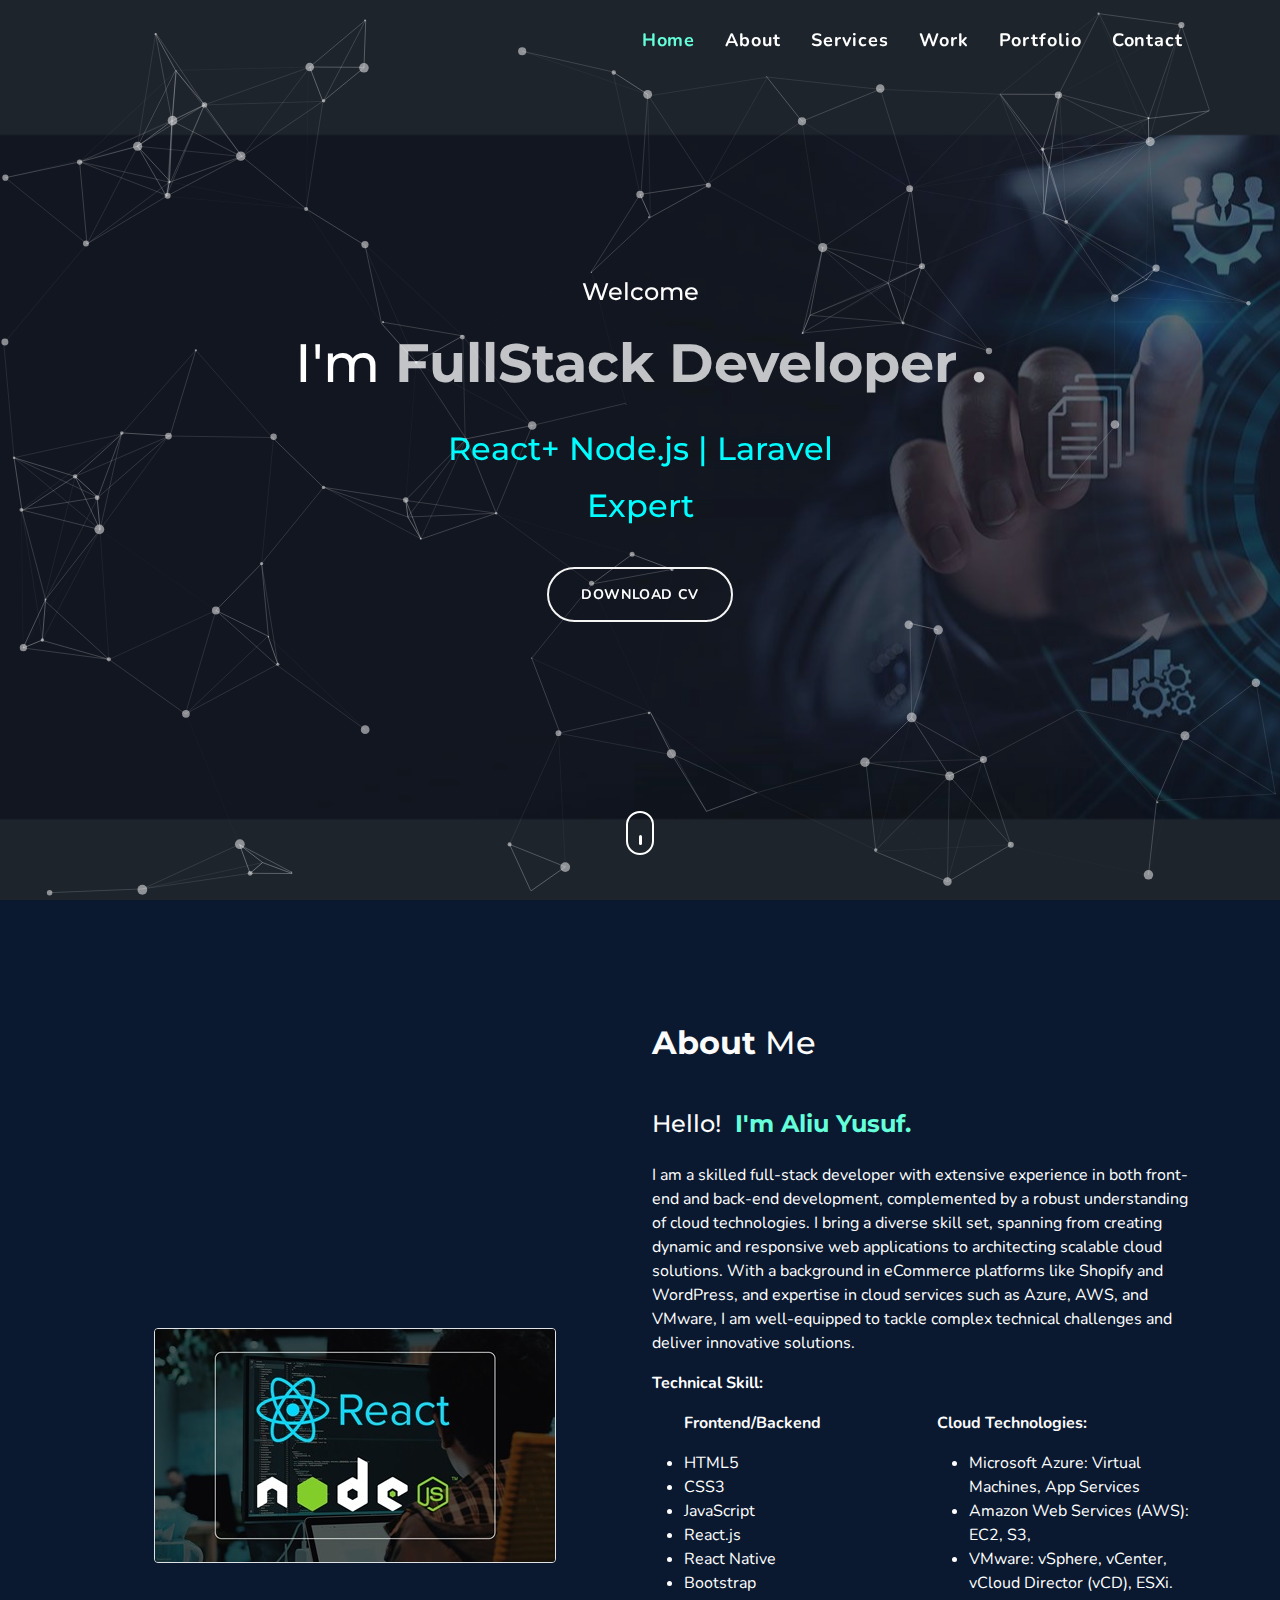
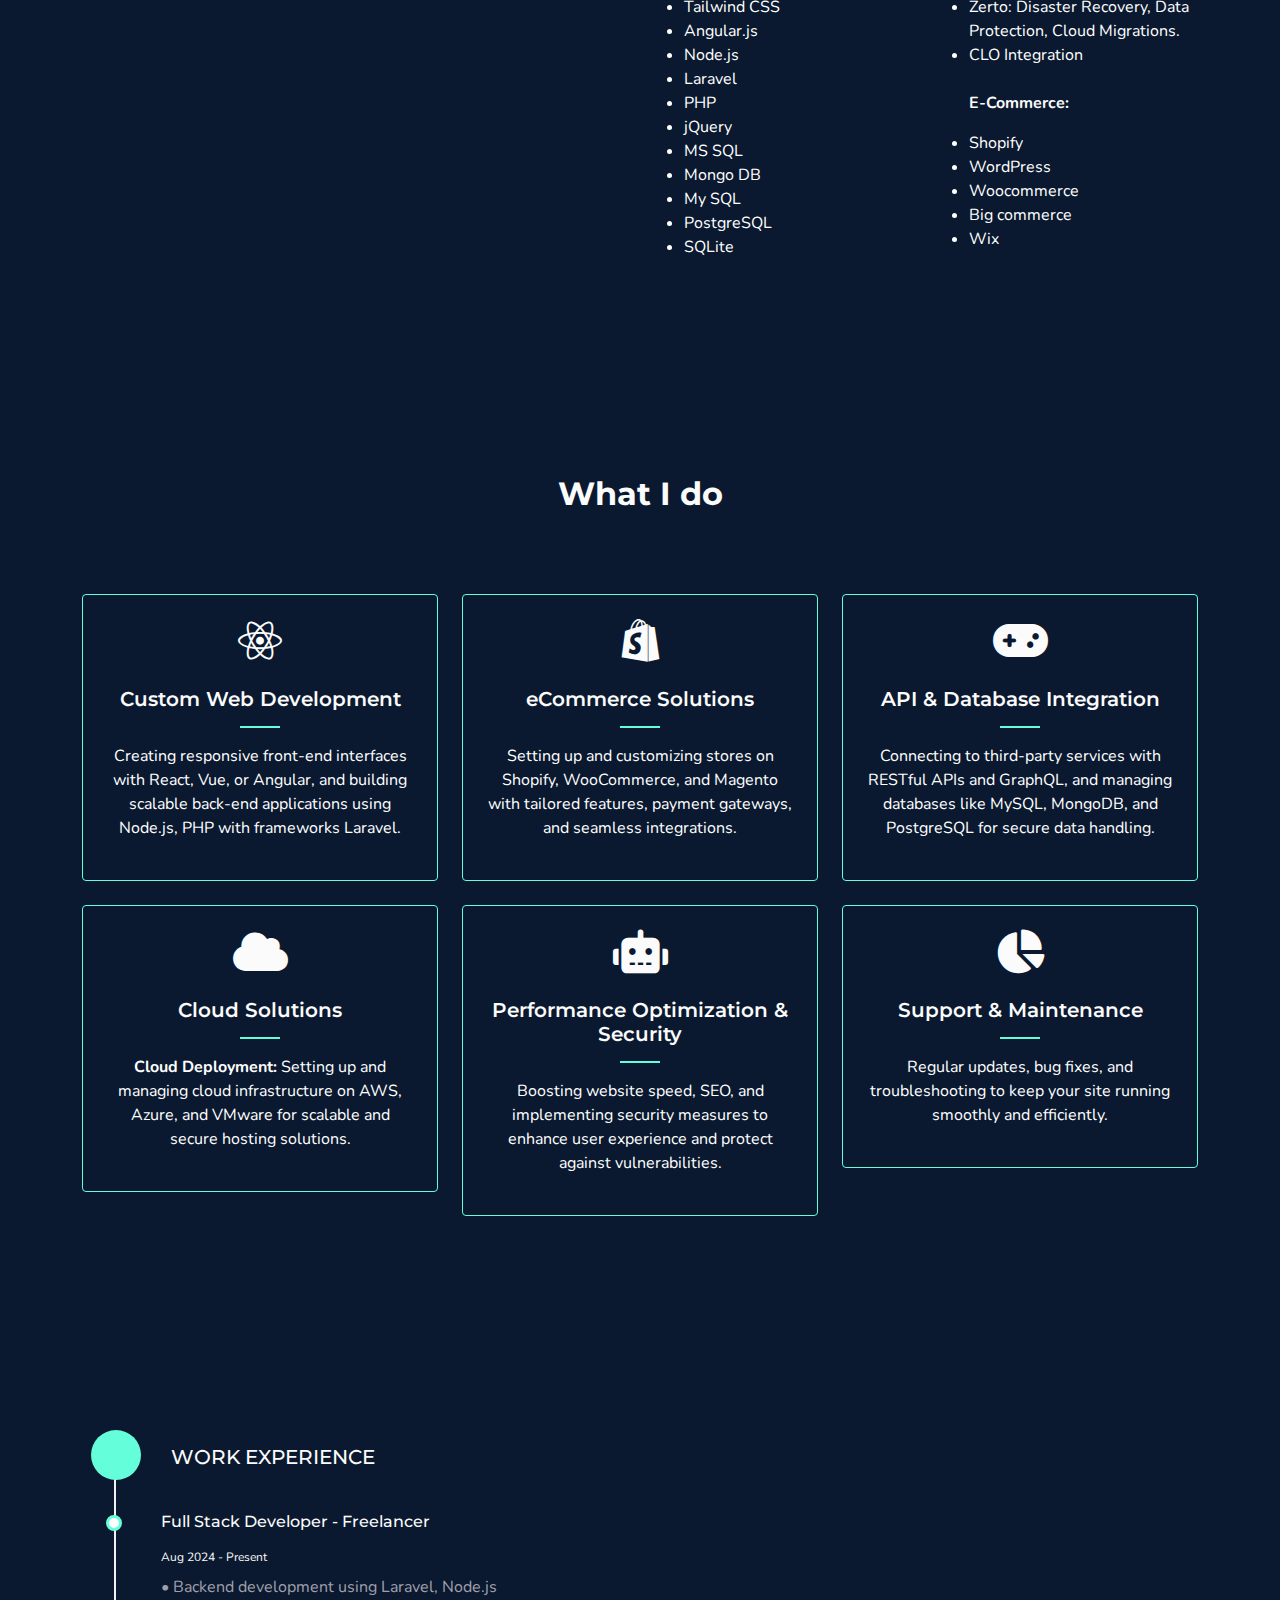
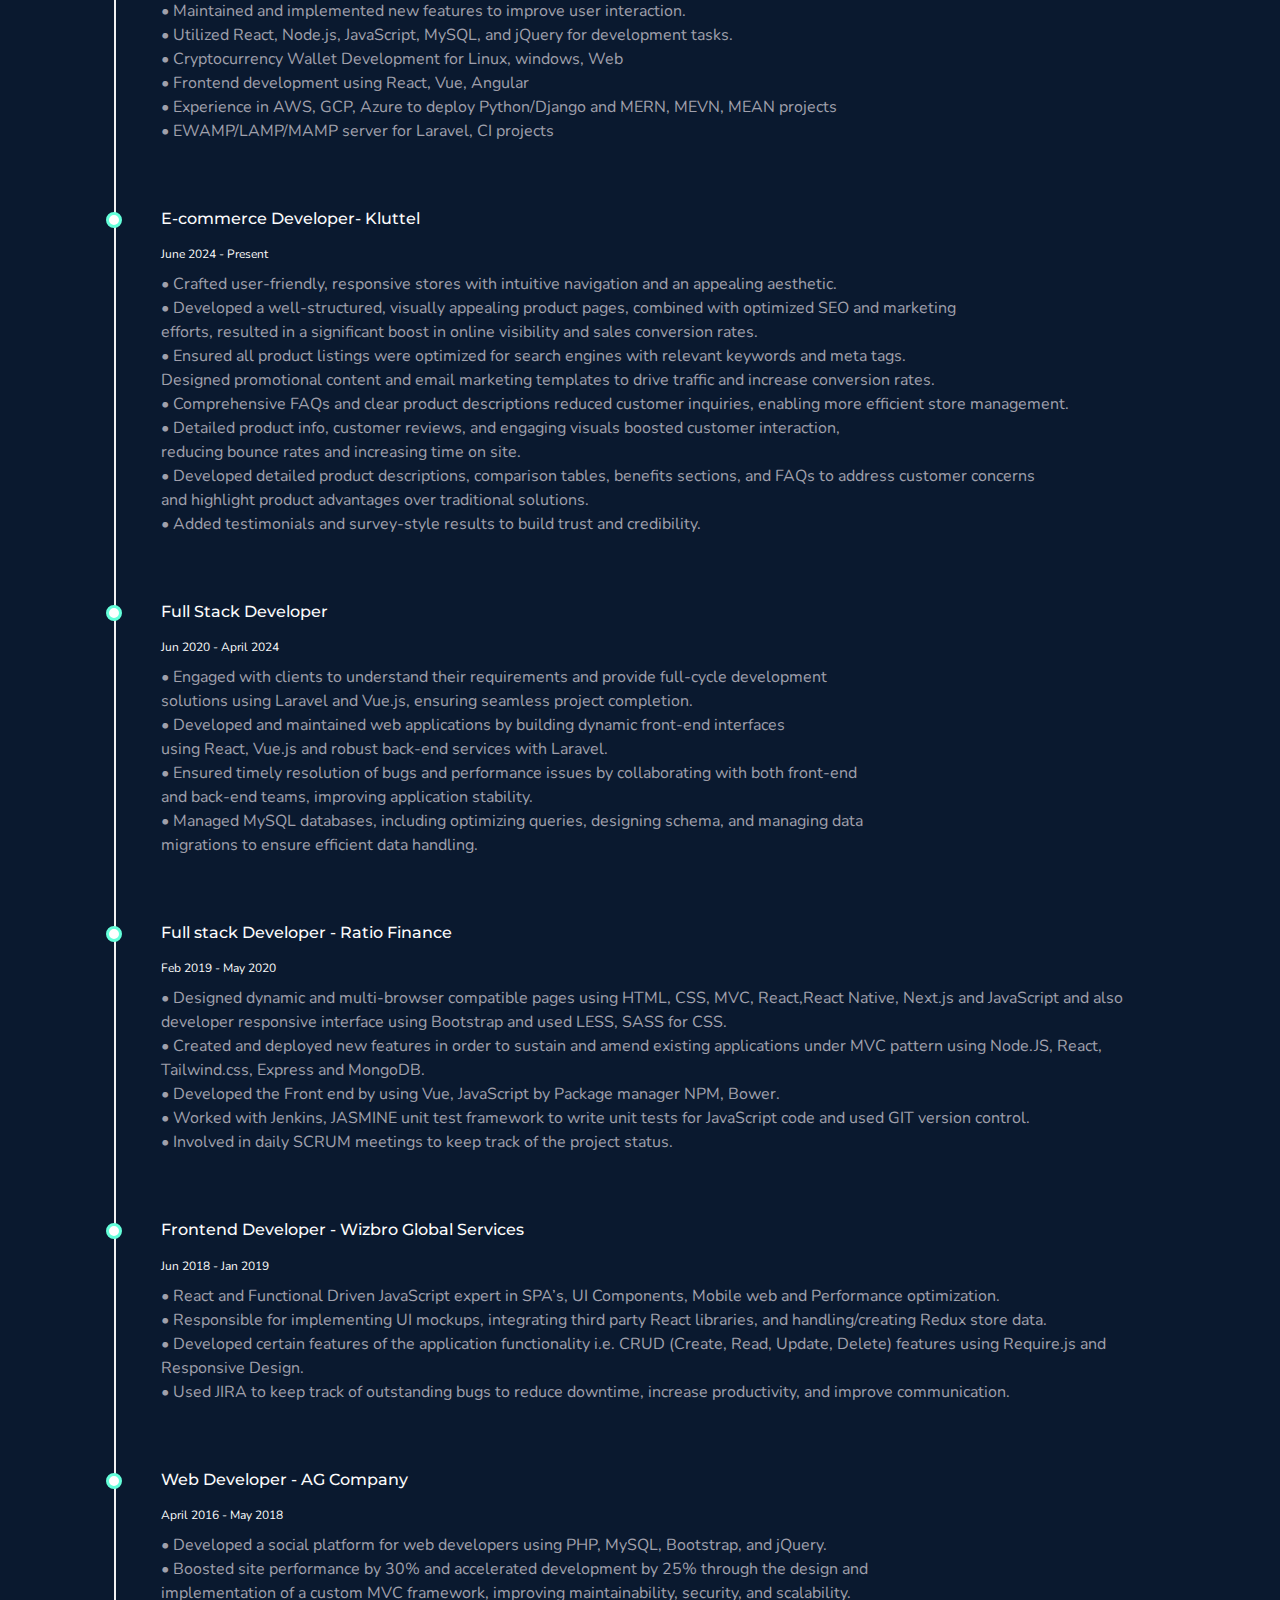
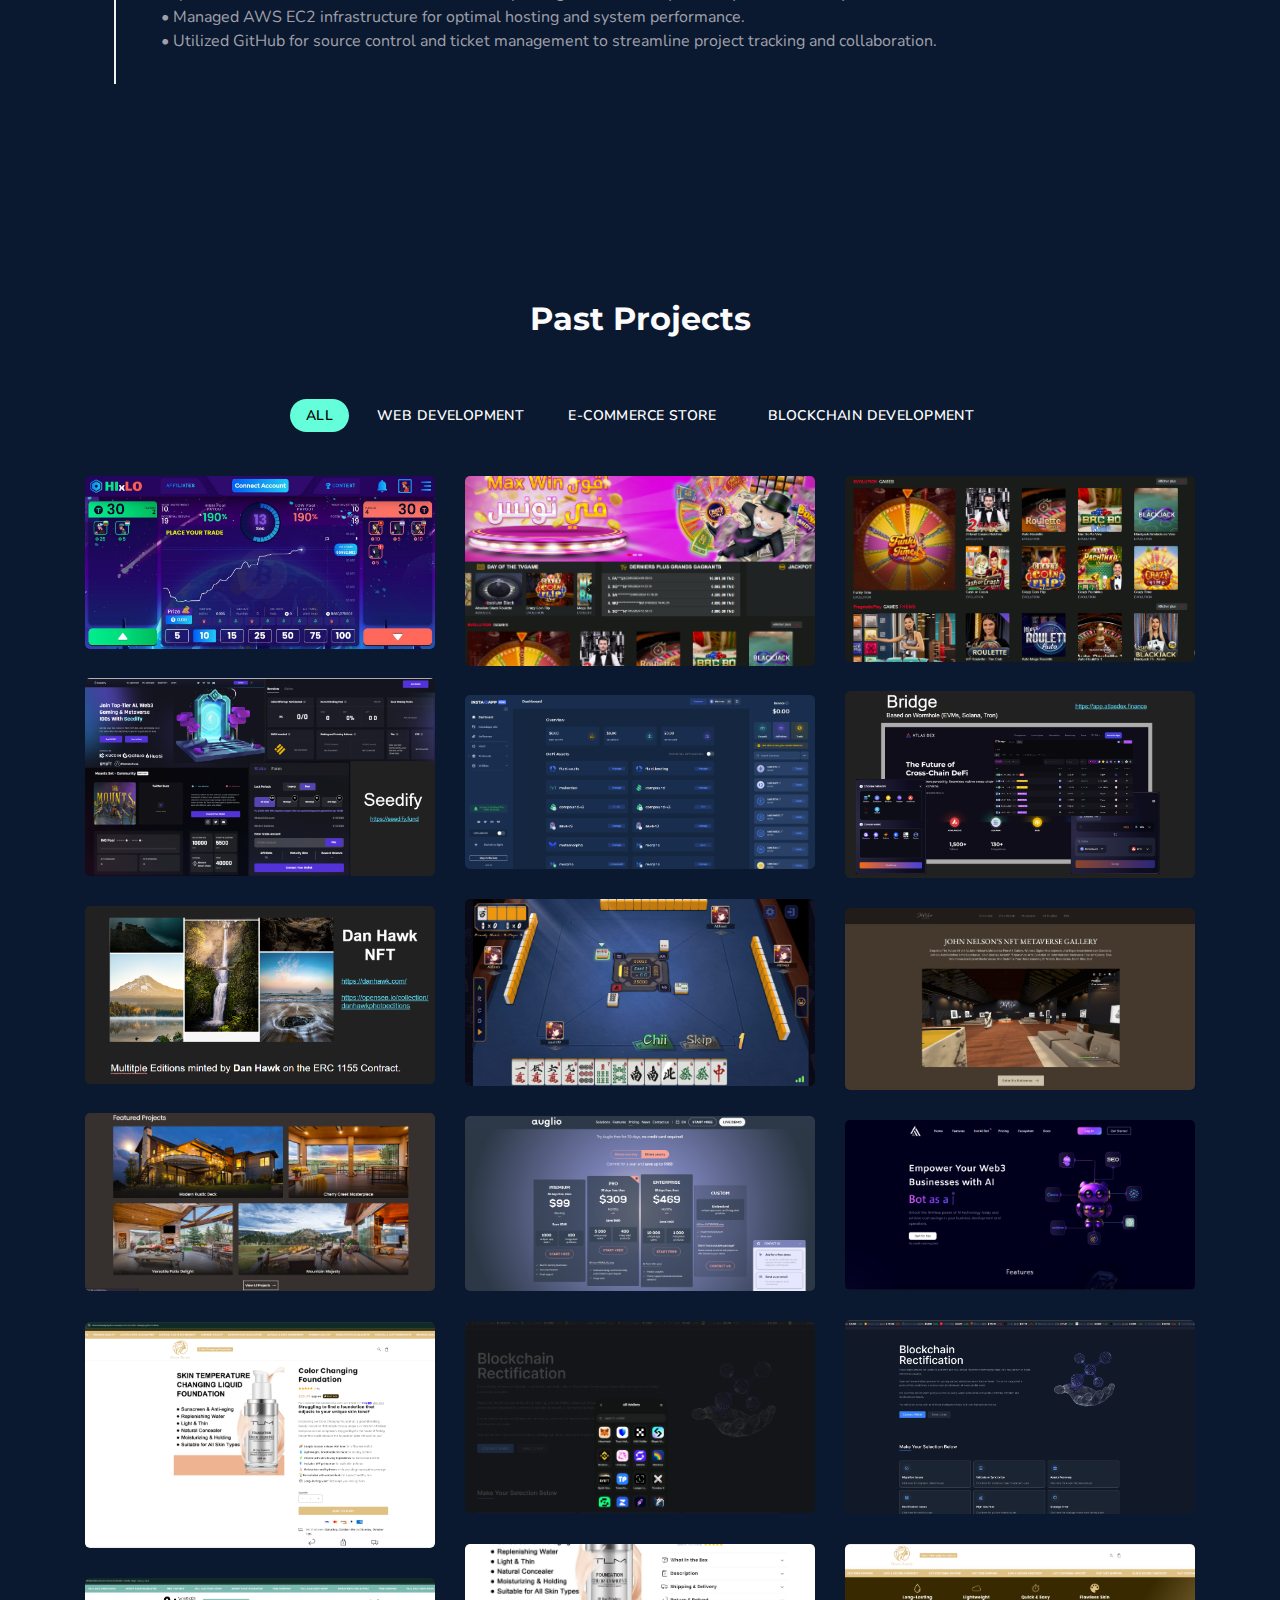
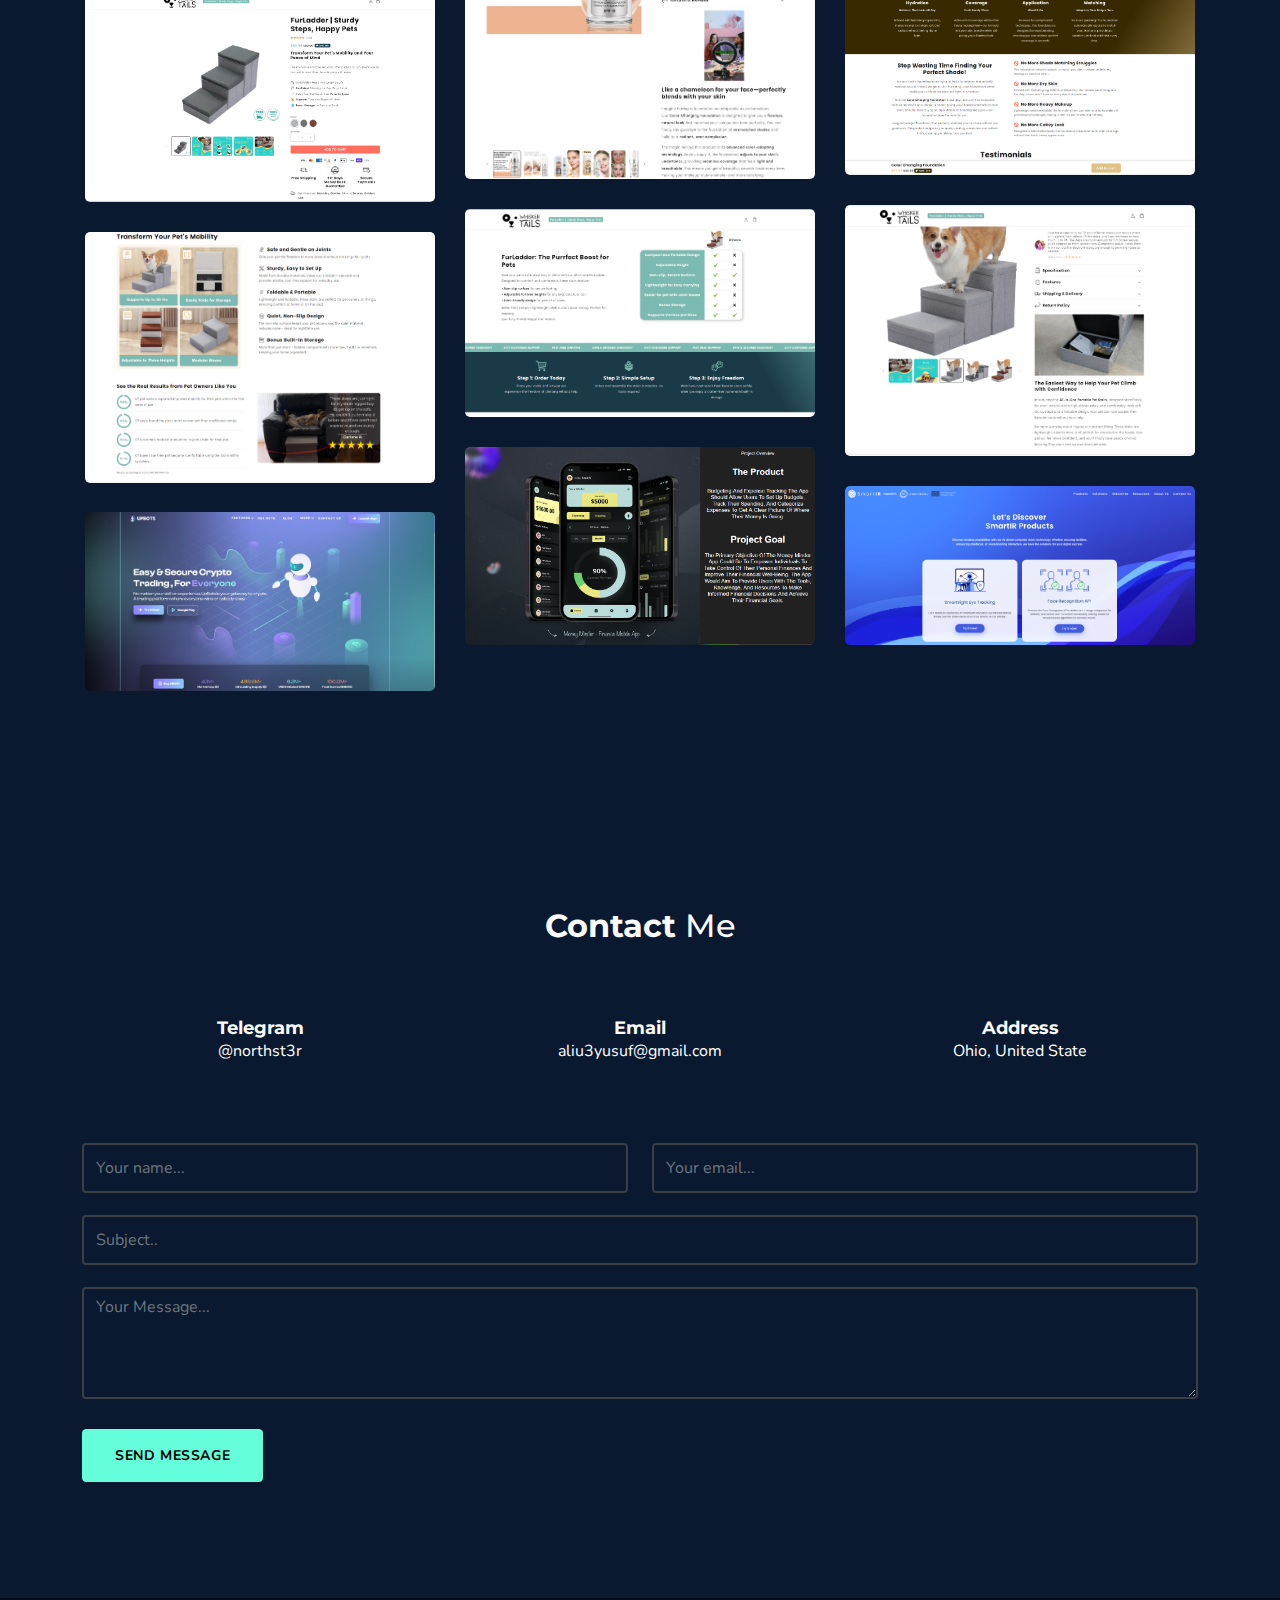
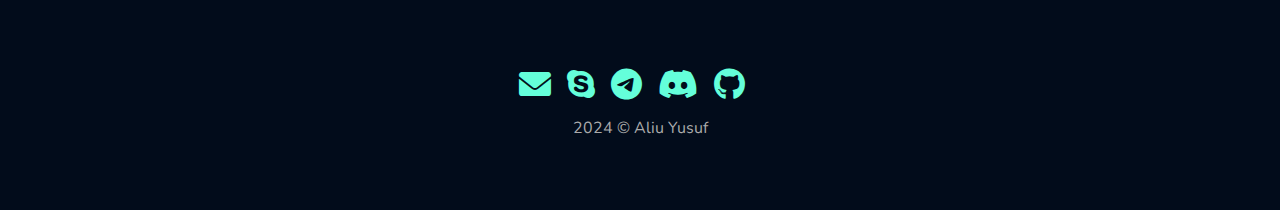
==== index.html @ e29b2277 "portfolio" ====
<html lang="en-US">
<head>
    <title>Aliu Yusuf</title>
    <meta http-equiv="Content-Type" content="text/html; charset=UTF-8" />
    <meta
      http-equiv="origin-trial"
      content="[base64]"
    />
    <meta name="viewport" content="width=device-width, initial-scale=1.0" />
    <meta name="yandex-verification" content="aad30851e49cf5e7" />
    <meta name="author" content="Aliu Yusuf" />
    <meta
      name="keywords"
      content="Aliu Yusuf, Software Engineer, Software Developer, Developer, Software, .NET, .NET Expert, Freelancer, Freelance,
          development, game, skills, software, application, mobile, desktop, programmer, programming, C#, Python, JavaScript, full-stack developer blockchain developer, japan, tokyo"
    />
    <meta
      name="description"
      content="Frontend & Backend Developer with over 7 years of extensive experience in complete software development life cycle (SDLC) involving prerequisite analysis, design, development, testing, packaging, deploying, and maintaining web, mobile, and gaming applications."
    />
    <!-- Bootstrap Css -->
    <link rel="stylesheet" href="assets/css/bootstrap.min.css" />

    <!-- Owl Carousel -->
    <link rel="stylesheet" href="assets/css/owl.carousel.min.css" />

    <!-- Animate Css -->
    <link rel="stylesheet" href="assets/css/animate.min.css" />

    <!-- Magnific-popup -->
    <link rel="stylesheet" href="assets/css/magnific-popup.css" />

    <!-- Custom Style -->
    <link rel="stylesheet" href="assets/css/style.css" />
    <link rel="stylesheet" href="assets/css/default.css" id="option-color" />
    <link rel="stylesheet" href="assets/css/head.css" id="option-color" />
    <link
      rel="stylesheet"
      href="cdnjs.cloudflare.com/ajax/libs/font-awesome/6.0.0-beta3/css/all.min.css"
    />
    <style type="text/css" id="#jarallax-clip-0">
      #jarallax-container-0 {
        clip: rect(0 1903px 953px 0);
        clip: rect(0, 1903px, 953px, 0);
      }
    </style>
  </head>

  <body style="overflow: visible">
    <!-- Loader -->
    <div id="preloader" style="display: none">
      <div id="status" style="display: none">
        <div class="spinner">Loading...</div>
      </div>
    </div>

    <!-- Start Navbar -->
    <nav
      class="navbar navbar-expand-lg custom-nav navbar-light fixed-top sticky"
    >
      <div class="container">
        <button
          class="navbar-toggler"
          type="button"
          data-bs-toggle="collapse"
          data-bs-target="#navbarNav"
          aria-controls="navbarNav"
          aria-expanded="false"
          aria-label="Toggle navigation"
        >
          <i class="fas fa-bars menu-icon-color text-white"></i>
        </button>
        <div class="collapse navbar-collapse" id="navbarNav">
          <ul class="navbar-nav ms-auto" id="main_nav">
            <li class="nav-item">
              <img src="" />
            </li>
            <li class="nav-item">
              <a class="nav-link active" href="#home">Home</a>
            </li>
            <li class="nav-item">
              <a class="nav-link" href="#about">About</a>
            </li>
            <li class="nav-item">
              <a class="nav-link" href="#services">Services</a> 
            </li>
            <li class="nav-item">
              <a class="nav-link" href="#work">Work</a>
            </li>
            <li class="nav-item">
              <a class="nav-link" href="#portfolio">Portfolio</a>
            </li>
            <li class="nav-item">
              <a class="nav-link" href="#contact">Contact</a>
            </li>
          </ul>
        </div>
      </div>
    </nav>
    <!-- End Navbar -->

    <!-- START HOME -->
    <section
      class="section header-bg-img h-100vh align-items-center d-flex jarallax"
      data-jarallax='{"speed": 0.2}'
      style="
        background-image: none;
        z-index: 0;
        background-attachment: scroll;
        background-size: auto;
      "
      id="home"
      data-jarallax-original-styles="background-image: url(&#39;img/header_bg.jpg&#39;);"
    >
      <div class="bg-overlay"></div>
      <div class="container z-index">
        <div class="row justify-content-center">
          <div class="col-lg-12">
            <div class="text-center header-content mx-auto">
              <h4 class="text-white first-title mb-4">Welcome</h4>
              <h1 class="header-name text-white text-capitalize mb-0">
                I'm
                <span
                  class="simple-text-rotate fw-bold"
                  style="opacity: 0.749748"
                  >FullStack Developer .</span
                >
              </h1>
              <h2 class="mx-auto header-desc mt-4" style="color: #00fdff !important;">
                React+ Node.js | Laravel Expert
              </h2>
              <div class="mt-4 pt-2">
                <a href="cv.html" class="btn btn-outline-custom btn-round">
                    Download CV</a>
                <!-- <a href="path/to/your/document.pdf" download="DocumentName.pdf">Download PDF</a> -->
              </div>
            </div>
          </div>
        </div>
      </div>
      <div class="scroll_down">
        <a href="#portfolio" class="scroll">
          <i class="text-white"></i>
        </a>
      </div>
      <canvas
        class="particles-js-canvas-el"
        width="1903"
        height="953"
        style="width: 100%; height: 100%; position: absolute; top: 0px"
      ></canvas>
      <div
        id="jarallax-container-0"
        style="
          position: absolute;
          top: 0px;
          left: 0px;
          width: 100%;
          height: 100%;
          overflow: hidden;
          pointer-events: none;
          visibility: hidden;
          opacity: 0.8;
        "
      >
        <div
          style="
            background-position: 50% 50%;
            background-size: 100%;
            background-repeat: no-repeat;
            background-image: url('assets/imgs/header-bg.jpg');
            position: fixed;
            top: 0px;
            left: 0px;
            width: 1903px;
            height: 1236.95px;
            overflow: hidden;
            pointer-events: none;
            margin-left: 0px;
            margin-top: -141.975px;
            visibility: visible;
            transform: translateY(0px) translateZ(0px);
          "
        ></div>
      </div>
    </section>
    <!-- END HOME -->

    <!-- START ABOUT -->
    <section class="section" id="about">
      <div class="container">
        <div class="row align-items-center">
          <div class="col-lg-6">
            <div class="mt-3">
              <img
                src="assets/imgs/myavatar3.jpg"
                alt=""
                class="img-fluid mx-auto d-block img-thumbnail"
                data-xblocker="passed"
                style="visibility: visible; padding: 0em"
              />
            </div>
          </div>
          <div class="col-lg-6">
            <div class="mt-4 mb-0">
              <h2><span class="fw-bold">About</span> Me</h2>
              <h4 class="mt-5">
                Hello!
                <span class="text-custom fw-bold m-2"> I'm Aliu Yusuf.</span>
              </h4>
              <p class="text-muted mt-4">
                I am a skilled full-stack developer with extensive experience in both front-end and back-end development, 
                complemented by a robust understanding of cloud technologies. I bring a diverse skill set, 
                spanning from creating dynamic and responsive web applications to architecting scalable cloud solutions. 
                With a background in eCommerce platforms like Shopify and WordPress, and expertise in 
                cloud services such as Azure, AWS, and VMware, I am well-equipped to tackle complex technical 
                challenges and deliver innovative solutions.
              </p>
              <p class="text-muted mt-2"><strong>Technical Skill:</strong></p>
              <div class="row">
                <div class="col-6">
                  <ul>
                    <p><strong>Frontend/Backend</strong></p>
                    <li class="text-muted">HTML5</li>
                    <li class="text-muted">CSS3</li>
                    <li class="text-muted">JavaScript</li>
                    <li class="text-muted">React.js</li>
                    <li class="text-muted">React Native</li>
                    <li class="text-muted">Bootstrap</li>
                    <li class="text-muted">Tailwind CSS</li>
                    <li class="text-muted">Angular.js</li>
                    <li class="text-muted">Node.js</li>
                    <li class="text-muted">Laravel</li>
                    <li class="text-muted">PHP</li>
                    <li class="text-muted">jQuery</li>
                    <li class="text-muted">MS SQL</li>
                    <li class="text-muted">Mongo DB</li>
                    <li class="text-muted">My SQL</li>
                    <li class="text-muted">PostgreSQL</li>
                    <li class="text-muted">SQLite</li>
                  </ul>
                </div>
              
                <div class="col-6"> <p><strong>Cloud Technologies:</strong></p>
                  <ul>
                    <li class="text-muted">Microsoft Azure: Virtual Machines, App Services</li>
                    <li class="text-muted">Amazon Web Services (AWS): EC2, S3, </li>
                    <li class="text-muted">VMware: vSphere, vCenter, vCloud Director (vCD), ESXi.</li>
                    <li class="text-muted">Zerto: Disaster Recovery, Data Protection, Cloud Migrations.</li>
                    <li class="text-muted">CLO Integration</li>
                   
                
                    
                    <br/>
                    <div class="col-6"> <p><strong>E-Commerce:</strong></p>
                    
                    <li class="text-muted">Shopify</li>
                    <li class="text-muted">WordPress</li>
                    <li class="text-muted">Woocommerce</li>
                    <li class="text-muted">Big commerce</li>
                    <li class="text-muted">Wix</li>


                  
                  </ul>
                </div>
              </div>
            </div>
          </div>
        </div>
      </div>
    </section>
    <!-- END ABOUT -->

    <!-- START SERVICES -->
    <section class="section" id="services">
      <div class="container">
        <div class="row justify-content-center">
          <div class="col-lg-12">
            <div class="text-center">
              <h2><span class="fw-bold">What I do</span></h2>
            </div>
          </div>
        </div>
        <div class="row mt-5">
          <div class="col-lg-4">
            <div class="text-center services-boxes rounded p-4 mt-4">
              <div class="services-boxes-icon">
                <i class="fab fa-react"></i>
              </div>
              <div class="mt-4">
                <h5 class="mb-0">Custom Web Development</h5>
                <div class="services-title-border"></div>
                <p class="text-muted mt-3">
                  Creating responsive front-end interfaces with React, Vue, or Angular, and building scalable back-end applications using Node.js, PHP with frameworks Laravel.
                </p>
              </div>
            </div>
          </div>

          <div class="col-lg-4">
            <div class="text-center services-boxes rounded p-4 mt-4">
              <div class="services-boxes-icon">
                <i class="fab fa-shopify"></i>
              </div>
              <div class="mt-4">
                <h5 class="mb-0">eCommerce Solutions</h5>
                <div class="services-title-border"></div>
                <p class="text-muted mt-3">
                  Setting up and customizing stores on Shopify, WooCommerce, and Magento with tailored features, payment gateways, and seamless integrations.
                </p>
              </div>
            </div>
          </div>

          <div class="col-lg-4">
            <div class="text-center services-boxes rounded p-4 mt-4">
              <div class="services-boxes-icon">
                <i class="fas fa-gamepad"></i>
              </div>
              <div class="mt-4">
                <h5 class="mb-0">API & Database Integration</h5>
                <div class="services-title-border"></div>
                <p class="text-muted mt-3">
                  Connecting to third-party services with RESTful APIs and GraphQL, and managing databases like MySQL, MongoDB, and PostgreSQL for secure data handling.
                </p>
              </div>
            </div>
          </div>

        
        </div>
        <div class="row">
          <div class="col-lg-4">
            <div class="text-center services-boxes rounded p-4 mt-4">
              <div class="services-boxes-icon">
                <i class="fas fa-cloud"></i>
              </div>
              <div class="mt-4">
                <h5 class="mb-0">Cloud Solutions</h5>
                <div class="services-title-border"></div>
                <p class="text-muted mt-3">
                <strong>Cloud Deployment:</strong> Setting up and managing cloud infrastructure on 
                  AWS, Azure, and VMware for scalable and secure hosting solutions.
                </p>
              </div>
            </div>
          </div>
          <div class="col-lg-4">
            <div class="text-center services-boxes rounded p-4 mt-4">
              <div class="services-boxes-icon">
                <i class="fas fa-robot"></i>
              </div>
              <div class="mt-4">
                <h5 class="mb-0">Performance Optimization & Security</h5>
                <div class="services-title-border"></div>
                <p class="text-muted mt-3">
                  Boosting website speed, SEO, and implementing security measures to enhance user experience and protect against vulnerabilities.
                </p>
              </div>
            </div>
          </div>

          <div class="col-lg-4">
            <div class="text-center services-boxes rounded p-4 mt-4">
              <div class="services-boxes-icon">
                <i class="fas fa-chart-pie"></i>
              </div>
              <div class="mt-4">
                <h5 class="mb-0">Support & Maintenance</h5>
                <div class="services-title-border"></div>
                <p class="text-muted mt-3">
                  Regular updates, bug fixes, and troubleshooting to keep your site running smoothly and efficiently.
                </p>
              </div>
            </div>
          </div>
        </div>
      </div>
    </section>
    <!-- END SERVICES -->

    <!-- START WORK EXPERIENCE -->
    <section class="section" id="work">
      <div class="container">
        <div class="row justify-content-center">
          <div class="col-12">
            <ul class="timeline">
              <li>
                <i class="mbri-briefcase"></i>
                <h2 class="timeline-title">Work Experience</h2>
              </li>
              
              <li>
                <div class="content-text">
                    <h3 class="line-title">Full Stack Developer - Freelancer</h3>
                    <span>Aug 2024 - Present</span>
                    <p class="line-text">
                        • Backend development using Laravel, Node.js <br/>
                        • Maintained and implemented new features to improve user interaction. <br/>
                        • Utilized React, Node.js, JavaScript, MySQL, and jQuery for development tasks. <br/>
                        • Cryptocurrency Wallet Development for Linux, windows, Web <br/>
                        • Frontend development using React, Vue, Angular <br/>
                        • Experience in AWS, GCP, Azure to deploy Python/Django and MERN, MEVN, MEAN projects <br/>
                        • EWAMP/LAMP/MAMP server for Laravel, CI projects <br/>
                    </p>
                </div>
              </li>

              <li>
                <div class="content-text">
                    <h3 class="line-title">E-commerce Developer- Kluttel</h3>
                    <span>June 2024 - Present</span>
                    <p class="line-text">
                        • Crafted user-friendly, responsive stores with intuitive navigation and an appealing aesthetic. <br/>
                        •  Developed a well-structured, visually appealing product pages, combined with optimized SEO and marketing<br>
                         efforts, resulted in a significant boost in online visibility and sales conversion rates.<br>
                        • Ensured all product listings were optimized for search engines with relevant keywords and meta tags.<br>
                         Designed promotional content and email marketing templates to drive traffic and increase conversion rates.<br>
                        • Comprehensive FAQs and clear product descriptions reduced customer inquiries, enabling more efficient store management. <br/>
                        • Detailed product info, customer reviews, and engaging visuals boosted customer interaction,<br> reducing bounce rates and increasing time on site.<br>
                        • Developed detailed product descriptions, comparison tables, benefits sections, and FAQs to address customer concerns<br> and highlight 
                        product advantages over traditional solutions.<br>
                        • Added testimonials and survey-style results to build trust and credibility. <br/>
                    </p>
                </div>
              </li>
              
              <li>
                  <div class="content-text">
                      <h3 class="line-title">Full Stack Developer </h3>
                      <span>Jun 2020 - April 2024</span>
                      <p class="line-text">
                        • Engaged with clients to understand their requirements and provide full-cycle development <br>
                          solutions using Laravel and Vue.js, ensuring seamless project completion. <br>
                          • Developed and maintained web applications by building dynamic front-end interfaces<br> using 
                          React, Vue.js and robust back-end services with Laravel. <br>
                          • Ensured timely resolution of bugs and performance issues by collaborating with both front-end <br>
                          and back-end teams, improving application stability.    <br>
                          • Managed MySQL databases, including optimizing queries, designing schema, and managing data<br> 
                          migrations to ensure efficient data handling. <br>
                          
                      </p>
                  </div>
              </li>

              <li>
                <div class="content-text">
                    <h3 class="line-title">Full stack Developer - Ratio Finance</h3>
                    <span>Feb 2019 - May 2020</span>
                    <p class="line-text">
                        • Designed dynamic and multi-browser compatible pages using HTML, CSS, MVC, React,React Native, Next.js and JavaScript and also developer responsive interface using Bootstrap and used LESS, SASS for CSS. <br>
                        • Created and deployed new features in order to sustain and amend existing applications under MVC pattern using Node.JS, React, Tailwind.css, Express and MongoDB. <br>
                        • Developed the Front end by using Vue, JavaScript by Package manager NPM, Bower. <br>
                        • Worked with Jenkins, JASMINE unit test framework to write unit tests for JavaScript code and used GIT version control. <br>
                        • Involved in daily SCRUM meetings to keep track of the project status. <br>
                    </p>
                </div>
              </li>

              <li>
                <div class="content-text">
                    <h3 class="line-title">Frontend Developer - Wizbro Global Services</h3>
                    <span>Jun 2018 - Jan 2019</span>
                    <p class="line-text">
                        • React and Functional Driven JavaScript expert in SPA’s, UI Components, Mobile web and Performance optimization. <br>
                        • Responsible for implementing UI mockups, integrating third party React libraries, and handling/creating Redux store data. <br>
                        • Developed certain features of the application functionality i.e. CRUD (Create, Read, Update, Delete) features using Require.js and Responsive Design. <br>
                        • Used JIRA to keep track of outstanding bugs to reduce downtime, increase productivity, and improve communication. <br>
                    </p>
                </div>
              </li>

              <li>
                <div class="content-text">
                    <h3 class="line-title">Web Developer - AG Company</h3>
                    <span>April 2016 - May 2018</span>
                    <p class="line-text">
                        • Developed a social platform for web developers using PHP, MySQL, Bootstrap, and jQuery.  <br>
                        • Boosted site performance by 30% and accelerated development by 25% through the design and<br> 
                        implementation of a custom MVC framework, improving maintainability, security, and scalability.  <br>
                        • Managed AWS EC2 infrastructure for optimal hosting and system performance. <br>
                        • Utilized GitHub for source control and ticket management to streamline project tracking and 
                        collaboration. 
                    </p>
                </div>
              </li>

            </ul>
          </div>
        </div>
      </div>
    </section>
    <!-- END WORK EXPERIENCE -->

    <!-- START PORTFOLIO -->
    <section class="section text-center" id="portfolio">
      <div class="container">
        <div class="row justify-content-center">
          <div class="col-lg-12">
            <div class="text-center">
              <h2><span class="fw-bold">Past Projects</span></h2>
            </div>
          </div>
        </div>
        <div class="row mt-5">
          <ul
            class="col list-unstyled list-inline mb-0 text-uppercase work_menu"
            id="menu-filter"
          >
            <li class="list-inline-item">
              <a class="active" data-filter="*">All</a>
            </li>
            <li class="list-inline-item">
              <a class="" data-filter=".web">Web Development</a>
            </li>
            <li class="list-inline-item">
              <a class="" data-filter=".mobile">E-Commerce Store</a>
            </li>
            <li class="list-inline-item">
                <!-- <a class="" data-filter=".bot">Bot Development</a>
            </li> -->
            <li class="list-inline-item">
                <a class="" data-filter=".blockchain">Blockchain Development</a>
            </li>
            <!-- <li class="list-inline-item">
                <a class="" data-filter=".game">Game Development</a>
            </li> -->
          </ul>
        </div>
      </div>
      <div class="container">
        <div
          class="row mt-4 work-filter"
          style="position: relative; height: 800.827px"
        >
        <div
        class="col-lg-4 work_item blockchain game"
        style="position: absolute; left: 380px; top: 0px"
      >
        <a href="assets/imgs/Blockchain/B0.jpg" class="img-zoom">
          <div class="work_box">
            <div class="work_img">
              <img
                src="assets/imgs/Blockchain/B0.jpg"
                class="img-fluid mx-auto d-block rounded"
                alt="hixlo"
                data-xblocker="passed"
                style="visibility: visible"
              />
            </div>
            <div class="work_detail">
              <p class="mb-2">P2E trading & betting game</p>
              <h4 class="mb-0">HIxLO</h4>
              <div
                class="btn tv_games"
                onclick="window.open(&#39;https://hixlo.pages.dev&#39;, &#39;_blank&#39;)"
              >
                <i class="fas fa-globe fa-2x"></i>
              </div>
            </div>
          </div>
        </a>
      </div>

          <div
            class="col-lg-4 work_item blockchain game"
            style="position: absolute; left: 380px; top: 0px"
          >
            <a href="assets/imgs/Blockchain/B1.png" class="img-zoom">
              <div class="work_box">
                <div class="work_img">
                  <img
                    src="assets/imgs/Blockchain/B1.png"
                    class="img-fluid mx-auto d-block rounded"
                    alt="Chestnut"
                    data-xblocker="passed"
                    style="visibility: visible"
                  />
                </div>
                <div class="work_detail">
                  <p class="mb-2">Blockchain betting game</p>
                  <h4 class="mb-0">TV games</h4>
                  <div
                    class="btn tv_games"
                    onclick="window.open(&#39;https://www.tounesbet.com/tvgames&#39;, &#39;_blank&#39;)"
                  >
                    <i class="fas fa-globe fa-2x"></i>
                  </div>
                </div>
              </div>
            </a>
          </div>

          <div
            class="col-lg-4 work_item blockchain game"
            style="position: absolute; left: 380px; top: 0px"
          >
            <a href="assets/imgs/Blockchain/B3.png" class="img-zoom">
              <div class="work_box">
                <div class="work_img">
                  <img
                    src="assets/imgs/Blockchain/B3.png"
                    class="img-fluid mx-auto d-block rounded"
                    alt="Chestnut"
                    data-xblocker="passed"
                    style="visibility: visible"
                  />
                </div>
                <div class="work_detail">
                  <p class="mb-2">Blockchain betting game</p>
                  <h4 class="mb-0">Casino & Evaluation games</h4>
                  <div
                    class="btn tv_games"
                    onclick="window.open(&#39;https://bcb.io/app/home&#39;, &#39;_blank&#39;)"
                  >
                    <i class="fas fa-globe fa-2x"></i>
                  </div>
                </div>
              </div>
            </a>
          </div>

          <div
            class="col-lg-4 work_item blockchain"
            style="position: absolute; left: 380px; top: 0px"
          >
            <a href="assets/imgs/Blockchain/B4.png" class="img-zoom">
              <div class="work_box">
                <div class="work_img">
                  <img
                    src="assets/imgs/Blockchain/B4.png"
                    class="img-fluid mx-auto d-block rounded"
                    alt="Chestnut"
                    data-xblocker="passed"
                    style="visibility: visible"
                  />
                </div>
                <div class="work_detail">
                  <p class="mb-2">Top-tier AI, Web3 gaming</p>
                  <h4 class="mb-0">Seedify</h4>
                  <div
                    class="btn tv_games"
                    onclick="window.open(&#39;https://seedify.fund&#39;, &#39;_blank&#39;)"
                  >
                    <i class="fas fa-globe fa-2x"></i>
                  </div>
                </div>
              </div>
            </a>
          </div>

          <div
            class="col-lg-4 work_item blockchain"
            style="position: absolute; left: 380px; top: 0px"
          >
            <a href="assets/imgs/Blockchain/B6.png" class="img-zoom">
              <div class="work_box">
                <div class="work_img">
                  <img
                    src="assets/imgs/Blockchain/B6.png"
                    class="img-fluid mx-auto d-block rounded"
                    alt="Chestnut"
                    data-xblocker="passed"
                    style="visibility: visible"
                  />
                </div>
                <div class="work_detail">
                  <p class="mb-2">Based on Wormhole</p>
                  <h4 class="mb-0">Bridge</h4>
                  <div
                    class="btn tv_games"
                    onclick="window.open(&#39;https://app.atlasdex.finance&#39;, &#39;_blank&#39;)"
                  >
                    <i class="fas fa-globe fa-2x"></i>
                  </div>
                </div>
              </div>
            </a>
          </div>

          <div
            class="col-lg-4 work_item blockchain"
            style="position: absolute; left: 380px; top: 0px"
          >
            <a href="assets/imgs/Blockchain/B7.png" class="img-zoom">
              <div class="work_box">
                <div class="work_img">
                  <img
                    src="assets/imgs/Blockchain/B7.png"
                    class="img-fluid mx-auto d-block rounded"
                    alt="Chestnut"
                    data-xblocker="passed"
                    style="visibility: visible"
                  />
                </div>
                <div class="work_detail">
                  <p class="mb-2">Defi InstadApp</p>
                  <h4 class="mb-0">InstadApp</h4>
                  <div
                    class="btn tv_games"
                    onclick="window.open(&#39;https://defi.instadapp.io&#39;, &#39;_blank&#39;)"
                  >
                    <i class="fas fa-globe fa-2x"></i>
                  </div>
                </div>
              </div>
            </a>
          </div>

          
          <div
          class="col-lg-4 work_item blockchain game"
          style="position: absolute; left: 380px; top: 0px"
        >
          <a href="assets/imgs/Blockchain/B10.jpg" class="img-zoom">
            <div class="work_box">
              <div class="work_img">
                <img
                  src="assets/imgs/Blockchain/B10.jpg"
                  class="img-fluid mx-auto d-block rounded"
                  alt="mahjong"
                  data-xblocker="passed"
                  style="visibility: visible"
                />
              </div>
              <div class="work_detail">
                <p class="mb-2">Mahjong integrated with blockchain and Unity.</p>
                <h4 class="mb-0">Japan Mahjong</h4>
                <div
                  class="btn tv_games"
                  onclick=""
                >
                  <i class="fas fa-globe fa-2x"></i>
                </div>
              </div>
            </div>
          </a>
        </div>   

          <div
            class="col-lg-4 work_item blockchain"
            style="position: absolute; left: 380px; top: 0px"
          >
            <a href="assets/imgs/Blockchain/B9.png" class="img-zoom">
              <div class="work_box">
                <div class="work_img">
                  <img
                    src="assets/imgs/Blockchain/B9.png"
                    class="img-fluid mx-auto d-block rounded"
                    alt="Chestnut"
                    data-xblocker="passed"
                    style="visibility: visible"
                  />
                </div>
                <div class="work_detail">
                  <p class="mb-2">ERC 1155 Contract</p>
                  <h4 class="mb-0">Dan Hawk NFT</h4>
                  <div
                    class="btn tv_games"
                    onclick="window.open(&#39;https://danhawk.com&#39;, &#39;_blank&#39;)"
                  >
                    <i class="fas fa-globe fa-2x"></i>
                  </div>
                </div>
              </div>
            </a>
          </div>   


        <div
        class="col-lg-4 work_item blockchain"
        style="position: absolute; left: 380px; top: 0px"
      >
        <a href="assets/imgs/Blockchain/B11.jpg" class="img-zoom">
          <div class="work_box">
            <div class="work_img">
              <img
                src="assets/imgs/Blockchain/B11.jpg"
                class="img-fluid mx-auto d-block rounded"
                alt="mahjong"
                data-xblocker="passed"
                style="visibility: visible"
              />
            </div>
            <div class="work_detail">
              <p class="mb-2">John Nelson's NFT METAVERSE GALLARY.</p>
              <h4 class="mb-0">NFT METAVERSE GALLLARY</h4>
              <div
                class="btn tv_games"
                onclick="window.open(&#39;https://john-nelson-nft-frontend-main.vercel.app&#39;, &#39;_blank&#39;)"
              >
                <i class="fas fa-globe fa-2x"></i>
              </div>
            </div>
          </div>
        </a>
      </div>   

          <div
          class="col-lg-4 work_item web"
          style="position: absolute; left: 380px; top: 0px"
          >
          <a href="assets/imgs/Web/W1.png" class="img-zoom">
            <div class="work_box">
              <div class="work_img">
                <img
                  src="assets/imgs/Web/W1.png"
                  class="img-fluid mx-auto d-block rounded"
                  alt="House"
                  data-xblocker="passed"
                  style="visibility: visible"
                />
              </div>
              <div class="work_detail">
                <p class="mb-2">Outdoor living & Landscape site</p>
                <h4 class="mb-0">Mosaic</h4>
                <div
                  class="btn tv_games"
                  onclick="window.open(&#39;https://coloradodecks.com&#39;, &#39;_blank&#39;)"
                >
                  <i class="fas fa-globe fa-2x"></i>
                </div>
              </div>
            </div>
            </a>
          </div>

          <div
          class="col-lg-4 work_item web"
          style="position: absolute; left: 380px; top: 0px"
          >
          <a href="assets/imgs/Web/W3.png" class="img-zoom">
            <div class="work_box">
              <div class="work_img">
                <img
                  src="assets/imgs/Web/W3.png"
                  class="img-fluid mx-auto d-block rounded"
                  alt="House"
                  data-xblocker="passed"
                  style="visibility: visible"
                />
              </div>
              <div class="work_detail">
                <p class="mb-2">Virtual mirror for jewelry</p>
                <h4 class="mb-0">Auglio</h4>
                <div
                  class="btn tv_games"
                  onclick="window.open(&#39;https://auglio.com/en/pricing/&#39;, &#39;_blank&#39;)"
                >
                  <i class="fas fa-globe fa-2x"></i>
                </div>
              </div>
            </div>
            </a>
          </div>
        
          <div
          class="col-lg-4 work_item web"
          style="position: absolute; left: 380px; top: 0px"
          >
          <a href="assets/imgs/Web/W2.png" class="img-zoom">
            <div class="work_box">
              <div class="work_img">
                <img
                  src="assets/imgs/Web/W2.png"
                  class="img-fluid mx-auto d-block rounded"
                  alt="House"
                  data-xblocker="passed"
                  style="visibility: visible"
                />
              </div>
              <div class="work_detail">
                <p class="mb-2">Empower your Web3 Businesses with AI</p>
                <h4 class="mb-0">InvtAI Bot</h4>
                <div
                  class="btn tv_games"
                >
                  <i class="fas fa-globe fa-2x"></i>
                </div>
              </div>
            </div>
            </a>
          </div>

          <div
          class="col-lg-4 work_item web"
          style="position: absolute; left: 380px; top: 0px"
          >
          <a href="assets/imgs/Web/W5.png" class="img-zoom">
            <div class="work_box">
              <div class="work_img">
                <img
                  src="assets/imgs/Web/W5.png"
                  class="img-fluid mx-auto d-block rounded"
                  alt="House"
                  data-xblocker="passed"
                  style="visibility: visible"
                />
              </div>
              <div class="work_detail">
                <p class="mb-2">Block-Chain Rectification</p>
                <h4 class="mb-0">Block-Chain Rectification</h4>
                <div
                  class="btn tv_games"
                >
                  <i class="fas fa-globe fa-2x"></i>
                </div>
              </div>
            </div>
            </a>
          </div>
          <div
          class="col-lg-4 work_item web"
          style="position: absolute; left: 380px; top: 0px"
          >
          <a href="assets/imgs/Web/W6.png" class="img-zoom">
            <div class="work_box">
              <div class="work_img">
                <img
                  src="assets/imgs/Web/W6.png"
                  class="img-fluid mx-auto d-block rounded"
                  alt="House"
                  data-xblocker="passed"
                  style="visibility: visible"
                />
              </div>
              <div class="work_detail">
                <p class="mb-2">Block-Chain Rectification</p>
                <h4 class="mb-0">Block-Chain Rectification</h4>
                <div
                  class="btn tv_games"
                >
                  <i class="fas fa-globe fa-2x"></i>
                </div>
              </div>
            </div>
            </a>
          </div>
      
          <div
          class="col-lg-4 work_item mobile desktop"
          style="position: absolute; left: 380px; top: 0px"
          >
          <a href="assets/imgs/Mobile/M2.png" class="img-zoom">
            <div class="work_box">
              <div class="work_img">
                <img
                  src="assets/imgs/Mobile/M2.png"
                  class="img-fluid mx-auto d-block rounded"
                  alt="House"
                  data-xblocker="passed"
                  style="visibility: visible"
                />
              </div>
              <div class="work_detail">
                <p class="mb-2">E-commerce Store Developent</p>
                <h4 class="mb-0">shopify Product Page</h4>
                <div
                  class="btn tv_games"
                  onclick=""
                >
                  <i class="fas fa-globe fa-2x"></i>
                </div>
              </div>
            </div>
            </a>
          </div>

          <div
          class="col-lg-4 work_item mobile desktop"
          style="position: absolute; left: 380px; top: 0px"
          >
          <a href="assets/imgs/Mobile/M3.png" class="img-zoom">
            <div class="work_box">
              <div class="work_img">
                <img
                  src="assets/imgs/Mobile/M3.png"
                  class="img-fluid mx-auto d-block rounded"
                  alt="House"
                  data-xblocker="passed"
                  style="visibility: visible"
                />
              </div>
              <div class="work_detail">
                <p class="mb-2">E-commerce Store Developent</p>
                <h4 class="mb-0">shopify Product Page</h4>
                <div
                  class="btn tv_games"
                  onclick=""
                >
                  <i class="fas fa-globe fa-2x"></i>
                </div>
              </div>
            </div>
            </a>
          </div>

          <div
          class="col-lg-4 work_item mobile desktop"
          style="position: absolute; left: 380px; top: 0px"
          >
          <a href="assets/imgs/Mobile/M4.png" class="img-zoom">
            <div class="work_box">
              <div class="work_img">
                <img
                  src="assets/imgs/Mobile/M4.png"
                  class="img-fluid mx-auto d-block rounded"
                  alt="House"
                  data-xblocker="passed"
                  style="visibility: visible"
                />
              </div>
              <div class="work_detail">
                <p class="mb-2">E-commerce Store Developent</p>
                <h4 class="mb-0">shopify Product Page</h4>
                <div
                  class="btn tv_games"
                  onclick=""
                >
                  <i class="fas fa-globe fa-2x"></i>
                </div>
              </div>
            </div>
            </a>
          </div>

          <div
          class="col-lg-4 work_item mobile desktop"
          style="position: absolute; left: 380px; top: 0px"
          >
          <a href="assets/imgs/Mobile/M5.png" class="img-zoom">
            <div class="work_box">
              <div class="work_img">
                <img
                  src="assets/imgs/Mobile/M5.png"
                  class="img-fluid mx-auto d-block rounded"
                  alt="House"
                  data-xblocker="passed"
                  style="visibility: visible"
                />
              </div>
              <div class="work_detail">
                <p class="mb-2">E-commerce Store Development</p>
                <h4 class="mb-0">shopify Product Page</h4>
                <div
                  class="btn tv_games"
                  onclick=""
                >
                  <i class="fas fa-globe fa-2x"></i>
                </div>
              </div>
            </div>
            </a>
          </div>

          <div
          class="col-lg-4 work_item mobile desktop"
          style="position: absolute; left: 380px; top: 0px"
          >
          <a href="assets/imgs/Mobile/M6.png" class="img-zoom">
            <div class="work_box">
              <div class="work_img">
                <img
                  src="assets/imgs/Mobile/M6.png"
                  class="img-fluid mx-auto d-block rounded"
                  alt="House"
                  data-xblocker="passed"
                  style="visibility: visible"
                />
              </div>
              <div class="work_detail">
                <p class="mb-2">E-commerce Store Developent</p>
                <h4 class="mb-0">shopify Product Page</h4>
                <div
                  class="btn tv_games"
                  onclick=""
                >
                  <i class="fas fa-globe fa-2x"></i>
                </div>
              </div>
            </div>
            </a>
          </div>

          <div
          class="col-lg-4 work_item mobile desktop"
          style="position: absolute; left: 380px; top: 0px"
          >
          <a href="assets/imgs/Mobile/M7.png" class="img-zoom">
            <div class="work_box">
              <div class="work_img">
                <img
                  src="assets/imgs/Mobile/M7.png"
                  class="img-fluid mx-auto d-block rounded"
                  alt="House"
                  data-xblocker="passed"
                  style="visibility: visible"
                />
              </div>
              <div class="work_detail">
                <p class="mb-2">E-commerce Store Developent</p>
                <h4 class="mb-0">shopify Product Page</h4>
                <div
                  class="btn tv_games"
                  onclick=""
                >
                  <i class="fas fa-globe fa-2x"></i>
                </div>
              </div>
            </div>
            </a>
          </div>

          <div
          class="col-lg-4 work_item mobile desktop"
          style="position: absolute; left: 380px; top: 0px"
          >
          <a href="assets/imgs/Mobile/M8.png" class="img-zoom">
            <div class="work_box">
              <div class="work_img">
                <img
                  src="assets/imgs/Mobile/M8.png"
                  class="img-fluid mx-auto d-block rounded"
                  alt="House"
                  data-xblocker="passed"
                  style="visibility: visible"
                />
              </div>
              <div class="work_detail">
                <p class="mb-2">E-commerce Store Developent</p>
                <h4 class="mb-0">shopify Product Page</h4>
                <div
                  class="btn tv_games"
                  onclick=""
                >
                  <i class="fas fa-globe fa-2x"></i>
                </div>
              </div>
            </div>
            </a>
          </div>

          <div class="col-lg-4 work_item mobile desktop"
          style="position: absolute; left: 380px; top: 0px"
          >
          <a href="assets/imgs/Mobile/M1.png" class="img-zoom">
            <div class="work_box">
              <div class="work_img">
                <img
                  src="assets/imgs/Mobile/M1.png"
                  class="img-fluid mx-auto d-block rounded"
                  alt="House"
                  data-xblocker="passed"
                  style="visibility: visible"
                />
              </div>
              <div class="work_detail">
                <p class="mb-2">Mobile App for finance management</p>
                <h4 class="mb-0">Finance Mobile App</h4>
                <div
                  class="btn tv_games"
                  onclick=""
                >
                  <i class="fas fa-globe fa-2x"></i>
                </div>
              </div>
            </div>
            </a>
          </div>

          <div
          class="col-lg-4 work_item web"
          style="position: absolute; left: 380px; top: 0px"
          >
          <a href="assets/imgs/Web/W4.png" class="img-zoom">
            <div class="work_box">
              <div class="work_img">
                <img
                  src="assets/imgs/Web/W4.png"
                  class="img-fluid mx-auto d-block rounded"
                  alt="House"
                  data-xblocker="passed"
                  style="visibility: visible"
                />
              </div>
              <div class="work_detail">
                <p class="mb-2">AI-driven computer vision technology</p>
                <h4 class="mb-0">SmartIR</h4>
                <div
                  class="btn tv_games"
                >
                  <i class="fas fa-globe fa-2x"></i>
                </div>
              </div>
            </div>
            </a>
          </div>

          <div
          class="col-lg-4 work_item desktop bot"
          style="position: absolute; left: 380px; top: 0px"
          >
          <a href="assets/imgs/Bot/B1.jpg" class="img-zoom">
            <div class="work_box">
              <div class="work_img">
                <img
                  src="assets/imgs/Bot/B1.jpg"
                  class="img-fluid mx-auto d-block rounded"
                  alt="House"
                  data-xblocker="passed"
                  style="visibility: visible"
                />
              </div>
              <div class="work_detail">
                <p class="mb-2">Bot development</p>
                <h4 class="mb-0">UPBOTS</h4>
                <div
                  class="btn tv_games"
                  onclick="window.open(&#39;https://upbots.com/&#39;, &#39;_blank&#39;)"
                >
                  <i class="fas fa-globe fa-2x"></i>
                </div>
              </div>
            </div>
            </a>
          </div>




        </div>
      </div>
    </section>
    <!-- END PORTFOLIO -->

    <!-- START CONTACT -->
    <section class="section" id="contact">
      <div class="container">
        <div class="row justify-content-center">
          <div class="col-lg-12">
            <div class="text-center">
              <h2><span class="fw-bold">Contact</span> Me</h2>
            </div>
          </div>
        </div>
        <div class="row mt-5">
          <div class="col-12 col-sm-4">
            <div class="text-center">
              <div>
                <i class="mbri-mobile2 text-custom h1"></i>
              </div>
              <div class="mt-3">
                <h5 class="mb-0 contact_detail-title fw-bold">Telegram</h5>
                <a class="text-muted" href="https://t.me/northst3r"" target="_blank">@northst3r</a>
              </div>
            </div>
          </div>
          <div class="col-12 col-sm-4">
            <div class="text-center">
              <div>
                <i class="mbri-letter text-custom h1"></i>
              </div>
              <div class="mt-3">
                <h5 class="mb-0 contact_detail-title fw-bold">Email</h5>
                <a class="text-muted" href="mailto:aliu3yusuf@gmail.com"
                  >aliu3yusuf@gmail.com</a>
              </div>
            </div>
          </div>
          <div class="col-12 col-sm-4">
            <div class="text-center">
              <div>
                <i class="mbri-pin text-custom h1"></i>
              </div>
              <div class="mt-3">
                <h5 class="mb-0 contact_detail-title fw-bold">Address</h5>
                <p class="text-muted">Ohio, United State</p>
              </div>
            </div>
          </div>
        </div>
        <div class="row mt-5">
          <div class="col-lg-12">
            <div id="email" class="form-email contact_form">
              <form
                method="post" action="#"
              >
                <div class="row">
                  <div
                    class="text-danger validation-summary-valid"
                    data-valmsg-summary="true"
                  >
                    <ul>
                      <li style="display: none"></li>
                    </ul>
                  </div>
                  <div class="col-lg-6">
                    <div class="form-group">
                      <span
                        class="text-danger field-validation-valid"
                        data-valmsg-for="EmailInput.Name"
                        data-valmsg-replace="true"
                      ></span>
                      <input
                        class="form-control text-light"
                        placeholder="Your name..."
                        aria-label="Your name"
                        required=""
                        type="text"
                        data-val="true"
                        data-val-required="The Name field is required."
                        id="EmailInput_Name"
                        name="EmailInput.Name"
                        value=""
                      />
                    </div>
                  </div>
                  <div class="col-lg-6">
                    <div class="form-group">
                      <span
                        class="text-danger field-validation-valid"
                        data-valmsg-for="EmailInput.Email"
                        data-valmsg-replace="true"
                      ></span>
                      <input
                        class="form-control text-light"
                        placeholder="Your email..."
                        aria-label="Your email"
                        required=""
                        type="email"
                        data-val="true"
                        data-val-email="The Email field is not a valid e-mail address."
                        data-val-required="The Email field is required."
                        id="EmailInput_Email"
                        name="EmailInput.Email"
                        value=""
                      />
                    </div>
                  </div>
                </div>
                <div class="row mt-2">
                  <div class="form-group">
                    <span
                      class="text-danger field-validation-valid"
                      data-valmsg-for="EmailInput.Subject"
                      data-valmsg-replace="true"
                    ></span>
                    <input
                      class="form-control text-light"
                      placeholder="Subject.."
                      aria-label="Subject"
                      required=""
                      type="text"
                      data-val="true"
                      data-val-required="The Subject field is required."
                      id="EmailInput_Subject"
                      name="EmailInput.Subject"
                      value=""
                    />
                  </div>
                </div>
                <div class="row mt-2">
                  <div class="col-lg-12">
                    <div class="form-group">
                      <span
                        class="text-danger field-validation-valid"
                        data-valmsg-for="EmailInput.Message"
                        data-valmsg-replace="true"
                      ></span>
                      <textarea
                        class="form-control text-light"
                        rows="4"
                        placeholder="Your Message..."
                        required=""
                        data-val="true"
                        data-val-required="The Message field is required."
                        id="EmailInput_Message"
                        name="EmailInput.Message"
                      ></textarea>
                    </div>
                  </div>
                </div>
                <div class="row mt-2">
                </div>
                <div class="row mt-2">
                  <div class="col-lg-12">
                    <input
                      type="submit"
                      class="btn btn-custom text-uppercase"
                      value="Send Message"
                    />
                  </div>
                </div>
                <input
                  name="__RequestVerificationToken"
                  type="hidden"
                  value="CfDJ8M1EUicnsIJKqfzKtTyt5vfL1x30ncPdmIYDh0_Opid_8mnHc_ko5MFkMsD57RxT9YZ9mU8IT9zX-9VFOVdWnPJiIJLb5isXR6O5v0RHC394yyN0MpzBwjvJuzD6u42ylxZbeAqivV47uOiU6a9QfWQ"
                />
              </form>
            </div>
          </div>
        </div>
      </div>
    </section>
    <!-- END CONTACT -->

    <!--START FOOTER-->
    <footer class="footer bg-light">
      <div class="container">
        <div class="row justify-content-center text-center">
          <div class="col-md-12">
            <div class="text-center text-white footer-alt d-flex justify-content-center">
                <a href="mailto:aliu3yusuf@gmail.com" style="margin-right: 1rem;"> 
                    <i class="fas fa-envelope fa-2x text-lightgreen"></i>
                </a>
                <a href="https://join.skype.com/invite/kp7zOfAav5kn" style="margin-right: 1rem;" target="_blank"> 
                  <i class="fab fa-skype fa-2x text-lightgreen"></i>
                </a>    
                <a href="https://t.me/ola3tunde6" style="margin-right: 1rem;" target="_blank"> 
                    <i class="fab fa-telegram-plane fa-2x text-lightgreen"></i>
                </a>
                <a href="discordapp.com/users/211226854110134274" style="margin-right: 1rem;" target="_blank"> 
                    <i class="fab fa-discord fa-2x text-lightgreen"></i>
                </a>
                <a href="https://github.com/ola3tunde6" style="margin-right: 1rem;" target="_blank"> 
                    <i class="fab fa-github fa-2x text-lightgreen"></i>
                </a>
            </div>
            <div class="copyright_content mb-0 mt-3">
                2024 © Aliu Yusuf
            </div>
          </div>
        </div>
      </div>
    </footer>

    
    <!--END FOOTER-->

    <!-- Back To Top -->
    <a href="#" class="back_top">
        <i class="fas fa-arrow-up text-black" style="font-size: 1rem;"></i>
    </a>

    <!--All Javascript -->
    <script src="assets/js/jquery.min.js.html"></script>
    <script src="assets/js/bootstrap.bundle.min.js.html"></script>

    <!-- Text Rotate -->
    <script src="assets/js/jquery.simple-text-rotator.js.html"></script>

    <!-- Parallax Js -->
    <script src="assets/js/parallax.js.html"></script>

    <!-- Particles Js -->
    <script src="assets/js/particles.js.html"></script>
    <script src="assets/js/particles.app.js.html"></script>

    <!-- Switcher Js -->
    <script src="assets/js/switcher.js.html"></script>

    <!-- Owl Carousel -->
    <script src="assets/js/owl.carousel.min.js.html"></script>

    <!-- Work Filter -->
    <script src="assets/js/isotope.js.html"></script>

    <!-- Magnific Popup Js -->
    <script src="assets/js/jquery.magnific-popup.min.js.html"></script>

    <!-- Custom Js -->
    <script src="assets/js/custom.js.html"></script>
    <script>
      $(".simple-text-rotate").textrotator({
        animation: "fade",
        speed: 3500,
      });
    </script>

    <div
      style="
        background-color: rgb(255, 255, 255);
        border: 1px solid rgb(204, 204, 204);
        box-shadow: rgba(0, 0, 0, 0.2) 2px 2px 3px;
        position: absolute;
        transition: visibility 0s linear 0.3s, opacity 0.3s linear 0s;
        opacity: 0;
        visibility: hidden;
        z-index: 2000000000;
        left: 0px;
        top: -10000px;
      "
    >
      <div
        style="
          width: 100%;
          height: 100%;
          position: fixed;
          top: 0px;
          left: 0px;
          z-index: 2000000000;
          background-color: rgb(255, 255, 255);
          opacity: 0.05;
        "
      ></div>
    </div>
    <div
      id="mttContainer"
      class="notranslate"
      aria-expanded="false"
      style="transform: translate(1150px, 7px)"
    ></div>
    <script type="module">
      // Import the functions you need from the SDKs you need
      import { initializeApp } from "https://www.gstatic.com/firebasejs/10.13.2/firebase-app.js";
      import { getAnalytics } from "https://www.gstatic.com/firebasejs/10.13.2/firebase-analytics.js";
      // TODO: Add SDKs for Firebase products that you want to use
      // https://firebase.google.com/docs/web/setup#available-libraries
    
      // Your web app's Firebase configuration
      // For Firebase JS SDK v7.20.0 and later, measurementId is optional
      const firebaseConfig = {
        apiKey: "AIzaSyDjXSDBLJcxeucQ1PelcjSZFnhoVhToIac",
        authDomain: "hammedibrahim-3d583.firebaseapp.com",
        projectId: "hammedibrahim-3d583",
        storageBucket: "hammedibrahim-3d583.appspot.com",
        messagingSenderId: "412252026164",
        appId: "1:412252026164:web:ab97734d80563466316161",
        measurementId: "G-418S4LZTXF"
      };
    
      // Initialize Firebase
      const app = initializeApp(firebaseConfig);
      const analytics = getAnalytics(app);
    </script>
  </body>


</html>
---- assets/css/style.css ----
@import url('https://fonts.googleapis.com/css?family=Montserrat:400,500,600|Nunito:400,600,700');


/*======================
        1.BASIC
========================*/

body {
    font-family: 'Nunito', sans-serif;
    color: #fbfbfb;
    overflow-x: hidden;
}

h1,
h2,
h3,
h4,
h5,
h6 {
    font-family: 'Montserrat', sans-serif;
}

a,
a:hover,
a:focus,
button,
button:focus {
    text-decoration: none !important;
    outline: none !important;
    box-shadow: none !important;
}

::selection {
    background: rgba(166, 175, 189, 0.3);
}

::-moz-selection {
    background: rgba(166, 175, 189, 0.3);
}

#preloader {
    position: fixed;
    top: 0;
    left: 0;
    right: 0;
    bottom: 0;
    background-color: #fff;
    z-index: 9999999;
}

#status {
    width: 40px;
    height: 40px;
    position: absolute;
    left: 50%;
    top: 50%;
    margin: -20px 0 0 -20px;
}

.spinner {
    margin: 0 auto;
    font-size: 10px;
    position: relative;
    text-indent: -9999em;
    border-top: 5px solid rgba(0, 0, 0, 0.2);
    border-right: 5px solid rgba(0, 0, 0, 0.2);
    border-bottom: 5px solid rgba(0, 0, 0, 0.2);
    border-left: 5px solid #000;
    -webkit-transform: translateZ(0);
    -ms-transform: translateZ(0);
    transform: translateZ(0);
    -webkit-animation: load8 1.1s infinite linear;
    animation: load8 1.1s infinite linear;
}

.spinner,
.spinner:after {
    border-radius: 50%;
    width: 40px;
    height: 40px;
}

@-webkit-keyframes load8 {
    0% {
        -webkit-transform: rotate(0deg);
        transform: rotate(0deg);
    }
    100% {
        -webkit-transform: rotate(360deg);
        transform: rotate(360deg);
    }
}

@keyframes load8 {
    0% {
        -webkit-transform: rotate(0deg);
        transform: rotate(0deg);
    }
    100% {
        -webkit-transform: rotate(360deg);
        transform: rotate(360deg);
    }
}

.back_top {
    text-align: center;
    position: fixed;
    bottom: 15px;
    height: 35px;
    width: 35px;
    display: none;
    z-index: 10000;
    border-radius: 3px;
    right: 20px;
    transition: all 0.5s;
}

.back_top i {
    color: #fff;
    line-height: 35px;
    font-size: 32px;
    display: block;
}


/*==========================
        2.HELPER
============================*/

.section {
    padding-top: 100px;
    padding-bottom: 100px;
    position: relative;
    background-color: #0a192f !important;
}

section#home {
    background-color: inherit;

}


.bg-light {
    background-color: #26282b !important;
}

.text-muted {
    color: #ffffff !important;
}

.img-thumbnail {
    background-color: #3b3e42;
}

.img-thumbnail:hover {
    opacity: 0.9;
    border: 1.2px solid #64ffda;
}


.h-100vh {
    height: 100vh;
}

.z-index {
    z-index: 2;
}

.clippath_none {
    clip-path: none !important;
}

.section-subtitle {
    max-width: 500px;
}

.btn {
    padding: 15px 32px;
    font-size: 14px;
    font-weight: 700;
    transition: all 0.5s;
    letter-spacing: 0.6px;
    color: #fff;
    box-shadow: none !important;
    text-transform: uppercase;
    outline: none !important;
}

div.tv_games:hover {
   color: rgb(100, 109, 112) !important;
}

.btn-round {
    border-radius: 30px;
}

.btn-custom{
    border:1px solid;
}

.btn-custom:hover,
.btn-custom:focus,
.btn-custom:active,
.btn-custom.active,
.btn-custom.focus,
.btn-custom:active,
.btn-custom:focus,
.btn-custom:hover,
.open > .dropdown-toggle.btn-custom {
    color: #f3f3f3;
}

.btn-outline-custom {
    border: 2px solid #f5f5f5;
}

.btn-outline-custom:hover,
.btn-outline-custom:focus,
.btn-outline-custom:active,
.btn-outline-custom.active,
.btn-outline-custom.focus,
.btn-outline-custom:active,
.btn-outline-custom:focus,
.btn-outline-custom:hover,
.open > .dropdown-toggle.btn-outline-custom {
    color: #000;
    background-color: #fff;
    border-color: #fff;
}

.bg-overlay {
    background-color: rgba(38, 40, 43, 0.72);
    position: absolute;
    top: 0;
    right: 0;
    width: 100%;
    height: 100%;
}


/*==========================
        3.NAVBAR CUSTOM
============================*/

.custom-nav {
    background-color: transparent;
    padding: 20px 0px;
    width: 100%;
    border-radius: 0px;
    z-index: 999;
    margin-bottom: 0px;
    transition: all 0.5s ease-in-out;
}

.custom-nav .navbar-nav li a {
    color: #fff !important;
    font-size: 18px;
    background-color: transparent !important;
    margin: 0 7px;
    letter-spacing: 0.05em;
    line-height: 24px;
    transition: all 0.5s;
    font-weight: 700;
}

.custom-nav .navbar-brand .logo-light,
.custom-nav .navbar-brand .logo-dark {
    height: 27px;
}

.logo .logo-light {
    display: inline-block;
}

.stickyadd .logo .logo-dark {
    display: inline-block;
}

.stickyadd .logo .logo-light {
    display: none;
}

.logo .logo-dark {
    display: none;
}

.custom-nav .navbar-brand {
    color: #fff !important;
    text-transform: uppercase;
}

.custom-nav .navbar-toggler {
    color: #e65f78;
    font-size: 35px;
    padding: 0px;
    border-color: #e65f78;
}

.custom-nav.stickyadd {
    background-color: rgb(2 12 27 / 95%) !important;
    box-shadow: 0 1px 8px 3px rgba(0, 0, 0, 0.050980392156862744);
    padding: 15px 0px;
}

.custom-nav.stickyadd .navbar-nav li a {
    color: white !important;
}


/*===========================
        4.HOME
=============================*/

.header-bg-img {
    background-image: url(../images/header-bg3.html);
    position: relative;
    background-size: cover;
    background-position: center center;
}

.header-content {
    max-width: 800px;
}

.header-name {
    font-size: 54px;
}

.header-desc {
    max-width: 500px;
    line-height: 1.8;
    color: rgba(255, 255, 255, 0.75) !important;
}

.scroll_down {
    position: absolute;
    bottom: 5vh;
    width: 100%;
    text-align: center;
    color: #fff;
    font-size: 13px;
    z-index: 8;
}

.scroll_down i {
    position: relative;
    -webkit-animation: bounce 2s infinite; 
    animation: bounce 2s infinite; 
    height: 44px;
    width: 28px;
    line-height: 54px;
    border-radius: 30px;
    border: 2px solid #ffffff;
    display: inline-block;
    color: #fff;
    font-size: 10px;
}

.scroll_down i:after {
    content: "";
    position: absolute;
    top: 22px;
    left: 11px;
    border-radius: 2px;
    z-index: -1;
    bottom: 0px;
    transition: all .2s;
    height: 10px;
    width: 3px;
    background: #fff;
}

/*HOME 4*/

.curv-img {
    position: absolute;
    width: 100%;
    bottom: 0px;
    z-index: 1;
}

.curv-img svg {
    display: block;
}

/*HOME 7*/

.clip-home {
    clip-path: polygon(0 0, 100% 0, 100% 83%, 50% 100%, 0 83%);
    position: relative;
}

/*DEMO 16*/

.wave_sec {
  position: absolute;
  bottom: 0;
  width: 100%;
}

.wave_sec svg {
  height: 180px;
}

/*===========================
        5.ABOUT
=============================*/

.about-social li a {
    color: #a0a0ac;
    display: inline-block;
    height: 42px;
    width: 42px;
    font-size: 20px;
    border-radius: 50%;
    border: 2px solid #6b6e6f;
    line-height: 38px;
    transition: all 0.5s;
    text-align: center;
}

/*===========================
        6.SERVICES
=============================*/

.services-boxes {
    border: 1px solid #64ffda;
}   

.services-boxes:hover {
    border: 1.5px solid #64ffda;
    opacity: 0.8;
}

.services-boxes .services-boxes-icon i {
    font-size: 44px;
}

.services-boxes .services-title-border {
    height: 2px;
    width: 40px;
    margin: 15px auto;
    transition: all 0.5s;
}

.services-boxes:hover .services-title-border {
    width: 60px;
}

.service-box {
    border: 1px solid #eaeaea;
    border-radius: 8px;
}

.services-boxes h5 {
    font-weight: 600;
}

.service-box .service-content h5 {
    font-size: 20px;
    font-weight: 700;
}

.service-box .service-content p {
    font-size: 15px;
}


/*===========================
        7.CLIENT
=============================*/

.testi_boxes {
    max-width: 750px;
}

.client_review {
    font-size: 18px;
}

.client_name {
    font-size: 16px;
}

.img_testi img{
    max-width: 110px;
}

.testi_boxes .tam_testi_icon {
    font-size: 50px;
}

.owl-dots {
    text-align: center;
}

.owl-dots button.owl-dot{
    margin: 20px 0px;
}

.owl-dots button.owl-dot.active span {
    width: 20px;
    opacity: 1;
}

.owl-dots button.owl-dot span{
    display: block;
    width: 12px;
    height: 6px;
    margin: 5px 4px;
    filter: Alpha(Opacity=50);
    opacity: 0.5;
    -webkit-border-radius: 20px;
    -moz-border-radius: 20px;
    border-radius: 20px;
    transition: all 0.5s;
}


/*===========================
        8.WORK
=============================*/

.work_menu li a {
    cursor: pointer;
    display: block;
    color: #fff;
    border-radius: 30px;
    letter-spacing: 0.03em;
    margin-bottom: 5px;
    font-weight: 600;
    font-size: 14px;
    padding: 6px 16px;
    transition: all 0.5s;
    margin-top: 5px;
}

.work_menu a.active,
.work_menu a:hover {
    color: #000 !important;
}

.work_item {
    position: relative;
    padding: 15px;
}

.work_box {
    overflow: hidden;
    position: relative;
}

.work_box .work_img {
    position: relative;
    overflow: hidden;
    border-radius: 5px;
}

.work_box .work_img:after {
    content: " ";
    display: block;
    width: 100%;
    height: 100%;
    position: absolute;
    top: 0;
    left: 0;
    border-radius: 5px;
    transition: all 0.27s cubic-bezier(0.3, 0.1, 0.58, 1);
}

.work_box .work_img>img {
    transition: all 0.3s cubic-bezier(0.3, 0.1, 0.58, 1);
}

.work_box .work_detail {
    opacity: 0;
    color: #ffffff;
    width: 100%;
    padding: 20px;
    box-sizing: border-box;
    position: absolute;
    left: 0;
    overflow: hidden;
    transition: all 0.27s cubic-bezier(0.3, 0.1, 0.58, 1);
}

.work_box .work_detail h4 {
    font-size: 18px;
}

.work_box .work_detail p {
    color: rgba(255, 255, 255, 0.6);
    font-size: 14px;
}

.work_box:hover .work_detail {
    top: 50%;
    transform: translate(0, -50%);
    opacity: 1;
}

.work_box:hover .work_img:after {
    background: rgba(38, 40, 43, 0.72);
}

.work_box:hover .work_img>img {
    transform: scale(1.05);
}

/*=========================
        9.BLOG
===========================*/

.blog_color {
    background-color: #2e3135;
}

/*=========================
        10.CONTACT
===========================*/

.form-email .form-control {
    box-shadow: none !important;
    height: 50px;
    margin-bottom: 14px;
    border: 2px solid #3b3e42;
    background-color: transparent;
}

.form-email textarea.form-control {
    height: auto;
}

.contact_detail-title {
    font-size: 18px;
}

/*======================
        11.FOOTER
========================*/

.footer {
    padding: 70px 0px;
    background-color: #020c1b !important;
}

.footer .footer-alt p {
    font-size: 16px;
}

.footer .footer-alt ul li a {
    border-radius: 50%;
    transition: all 0.5s;
    background-color: rgba(241, 241, 241, 0.08);
    width: 44px;
    height: 44px;
    display: block;
    font-size: 20px;
    line-height: 44px;
    text-align: center;
}

.text-lightgreen {
  color: #64ffda;
}

.copyright_content{
    color: #ababab;
}

.footer-alt li a i{
    color: #ababab;
    transition: all 0.5s;
}


/*===========================
        12.RESPONSIVE
=============================*/

@media (min-width: 200px) and (max-width: 768px) {
    .custom-nav {
        background-color: rgba(0,0,0,0.8);
        padding: 10px 0px !important;
    }
    .custom-nav .navbar-toggler {
        color: #000;
        font-size: 32px;
        border: none;
    }
    .custom-nav .logo .logo-dark {
        display: inline-block;
    }
    .custom-nav .navbar-nav li a {
        color: rgba(0, 0, 0, 0.6) !important;
    }
    .custom-nav .logo .logo-light {
        display: none;
    }
    .h-100vh {
        height: auto;
        padding: 120px 0 150px;
    }
    .header-bg-img {
        clip-path: none;
        padding: 120px 0 150px;
    }
    .wave-home.h-100vh{
        height: auto;
        padding: 120px 0 190px;
    }
    .custom-nav .navbar-nav li a {
        margin: 0 0px;
        line-height: 15px;
        color: white !important;
    }
    .header-name {
        font-size: 38px;
    }
    .clip-home{
        clip-path: none;
    }
}

@media (max-width: 2560px) {
    .home-bg .curv-img {
        bottom: -5px;
    }
}

@media (min-width: 1200px){
    .container {
        max-width: 1140px !important;
    }
}

#color-switcher div h3 {
    font-size: 16px;
    margin: 8px 3px 12px;
    color: #000;
}

#color-switcher {
    background: none repeat scroll 0 0 #26282b;
    left: -189px;
    position: fixed;
    top: 17%;
    width: 189px;
    z-index: 9999;
    border: 1px solid rgb(255 255 255 / 10%);
    padding: 8px 10px;
}

#color-switcher div {
    padding: 5px 10px;
}

#color-switcher .bottom {
    background: none repeat scroll 0 0 #fff;
    color: #252525;
    padding: 0;
}

#color-switcher .bottom a.settings {
    background: none repeat scroll 0 0 #26282b;
    display: block;
    border-radius: 0px 5px 5px 0px;
    height: 44px;
    position: absolute;
    right: -44px;
    top: 0;
    border: 1px solid rgb(255 255 255 / 10%);
    width: 44px;
    top: -1px;
    padding: 3px;
}

#color-switcher .bottom a {
    text-decoration: none
}

#color-switcher .bottom a.settings i {
    margin-left: 5px;
    color: #fff;
    font-size: 24px;
    position: absolute;
}

ul.pattern {
    list-style: none outside none;
    margin: 0 0 0;
    overflow: hidden;
    padding: 0;
    border-radius: 0;
}

ul.pattern li {
    float: left;
    margin: 2px;
}

ul.pattern li a {
    cursor: pointer;
    display: block;
    height: 35px;
    width: 35px;
    border-radius: 16px 16px 0;
    margin: 5px;
}

ul.pattern .color1 {
    background: #e65f78;
}

ul.pattern .color2 {
    background: #37b8df;
}

ul.pattern .color3 {
    background: #31b164;
}

ul.pattern .color4 {
    background: #5d69f6;
}

ul.pattern .color5 {
    background: #87ceeb;
}

ul.pattern .color6 {
    background:#f2b31a;
}

@media only screen and (max-width:479px) {
    #color-switcher {
        display: none;
    }
}


/*===========================
        TIMELINE
=============================*/
.timeline {
    position: relative;
}

.timeline .timeline-title {
    font-size: 20px;
    text-transform: uppercase;
    margin-left: 25px;
    margin-top: -5px;
}

.timeline li {
    padding: 0 20px 20px 30px;
    list-style: none;
    border-left: 2px solid #f1f1f1;
}

.timeline li .content-text {
    padding: 15px;
}

.timeline li .line-title {
    font-size: 16px;
    /*line-height: 6px;*/
}

.timeline li span {
    font-size: 12px;
    padding: 9px 0;
    display: block;
}

.timeline li .line-text {
    color: #a0a0ac;
    /*line-height: 18px;*/
}

.timeline li:first-child:before {
    border: 0;
    background: none;
    position: relative;
}

.timeline li:last-child {
    padding: 0 20px 0 30px;
}

.timeline li:before {
    content: "";
    border: solid 3px;
    width: 16px;
    height: 16px;
    -moz-border-radius: 50px;
    -webkit-border-radius: 50px;
    border-radius: 50px;
    margin-left: -40px;
    background: #fff;
    display: block;
    position: absolute;
    margin-top: 18px;
    border-color: #64ffda !important;
}

.timeline li:first-child i {
    font-size: 25px;
    float: left;
    line-height: 50px;
    border-radius: 30px;
    margin: -20px -55px;
    background: #64ffda;
    color: #fff;
    width: 50px;
    height: 50px;
    text-align: center;
}
---- assets/css/default.css ----
.text-custom,
.custom-nav .navbar-nav li a:hover,
.custom-nav .navbar-nav li a:active,
.custom-nav .navbar-nav li a.active,
.custom-nav.stickyadd .navbar-nav li a:hover,
.custom-nav.stickyadd .navbar-nav li a:active,
.custom-nav.stickyadd .navbar-nav li a.active,
.about-social li a:hover,
.footer-alt li a i:hover {
    color: #64ffda !important;
}

.btn-custom,
.form-email .form-control:focus,
.about-social li a:hover {
    border-color: #64ffda;
}

.btn-custom,
.back_top,
.services-boxes .services-title-border,
.owl-dots button.owl-dot span,
.work_menu a.active,
.work_menu a:hover {
    background-color: #64ffda;
}

.btn-custom:hover,
.btn-custom:focus,
.btn-custom:active,
.btn-custom.active,
.btn-custom.focus,
.btn-custom:active,
.btn-custom:focus,
.btn-custom:hover,
.open > .dropdown-toggle.btn-custom {
    background-color: #d8576f;
    border-color: #d8576f;
}

input.btn.btn-custom.text-uppercase {
    color : #000;
}

input.btn.btn-custom.text-uppercase:hover {
    color : white;
}
---- assets/css/head.css ----
#mttContainer {
    left: 0 !important;
    top: 0 !important;
    width: 1000px !important;
    margin: 0px !important;
    margin-left: -500px !important;
    position: fixed !important;
    z-index: 100000200 !important;
    background: none !important;
    pointer-events: none !important;
    display: inline-block !important;
    visibility: visible !important;
    white-space: pre-line;
  }

  .tippy-box[data-theme~="custom"],
  .tippy-content * {
    font-size: 18px !important;
    text-align: center !important;
    overflow-wrap: break-word !important;
    color: #ffffffff !important;
    font-family: -apple-system, BlinkMacSystemFont, "Segoe UI", "Roboto",
      "Oxygen", "Ubuntu", "Cantarell", "Fira Sans", "Droid Sans",
      "Helvetica Neue", sans-serif !important;
    white-space: pre-line;
  }

  .tippy-box[data-theme~="custom"] {
    max-width: 200px !important;
    backdrop-filter: blur(4px) !important;
    background-color: #000000b8 !important;
    border: 1px solid #ffffff00;
  }

  [data-tippy-root] {
    display: inline-block !important;
    visibility: visible !important;
    position: absolute !important;
  }

  .tippy-box[data-theme~="custom"][data-placement^="top"]
    > .tippy-arrow::before {
    border-top-color: #000000b8 !important;
  }

  .tippy-box[data-theme~="custom"][data-placement^="bottom"]
    > .tippy-arrow::before {
    border-bottom-color: #000000b8 !important;
  }

  .tippy-box[data-theme~="custom"][data-placement^="left"]
    > .tippy-arrow::before {
    border-left-color: #000000b8 !important;
  }

  .tippy-box[data-theme~="custom"][data-placement^="right"]
    > .tippy-arrow::before {
    border-right-color: #000000b8 !important;
  }

  .mtt-highlight {
    background-color: #21dc6d40 !important;
    position: absolute !important;
    z-index: 100000100 !important;
    pointer-events: none !important;
    display: inline !important;
    border-radius: 3px !important;
  }

  .mtt-image {
    width: 180px !important;
    border-radius: 3px !important;
  }

  .ocr_text_div {
    position: absolute;
    opacity: 0.5;
    color: transparent !important;
    border: 2px solid CornflowerBlue;
    background: none !important;
    border-radius: 3px !important;
  }

  #ytp-caption-window-container .ytp-caption-segment {
    cursor: text !important;
    user-select: text !important;
    font-family: -apple-system, BlinkMacSystemFont, "Segoe UI", "Roboto",
      "Oxygen", "Ubuntu", "Cantarell", "Fira Sans", "Droid Sans",
      "Helvetica Neue", sans-serif !important;
  }

  .caption-visual-line {
    display: flex !important;
    align-items: stretch !important;
  }

  .captions-text .caption-visual-line:first-of-type:after {
    content: "⣿⣿";
    background-color: #000000b8;
    display: inline-block;
    vertical-align: top;
    opacity: 0;
    transition: opacity 0.7s ease-in-out;
  }

  .captions-text:hover .caption-visual-line:first-of-type:after {
    opacity: 1;
  }

  .ytp-pause-overlay {
    display: none !important;
  }

  .ytp-expand-pause-overlay .caption-window {
    display: block !important;
  }
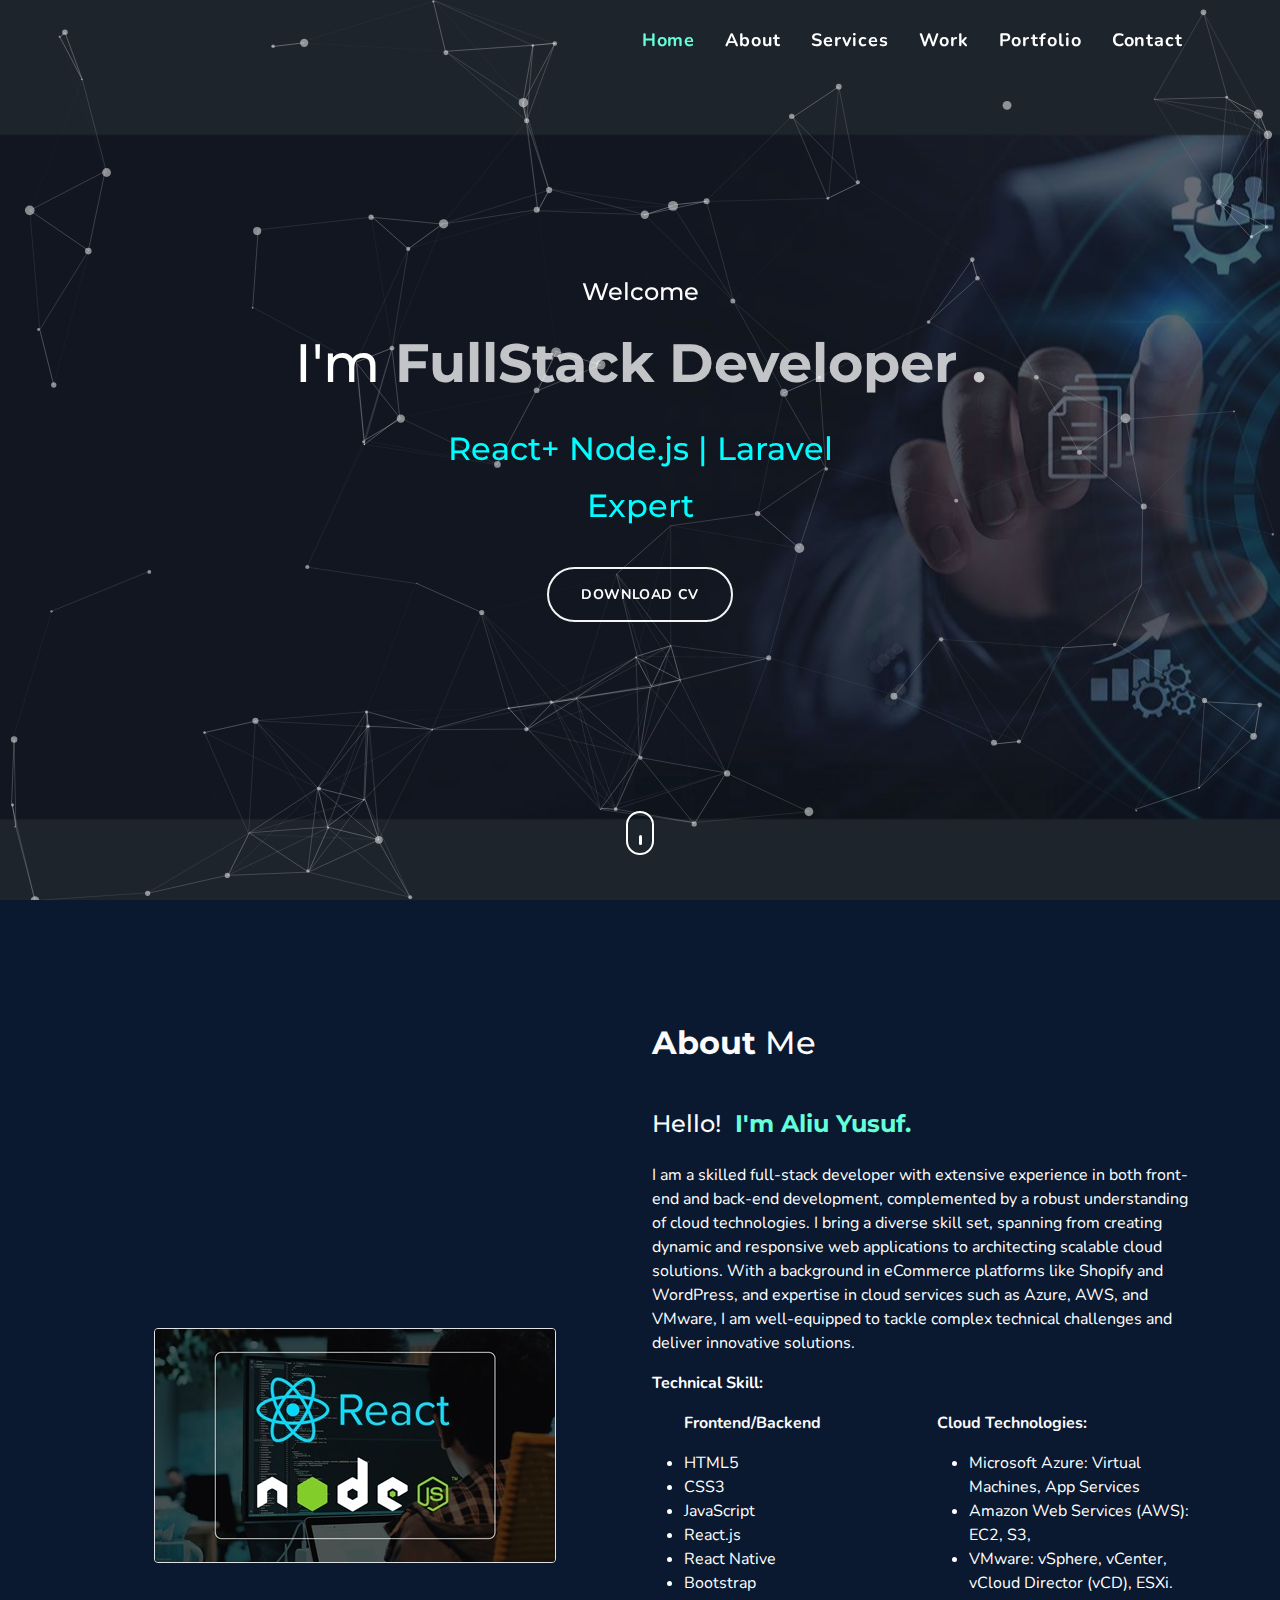
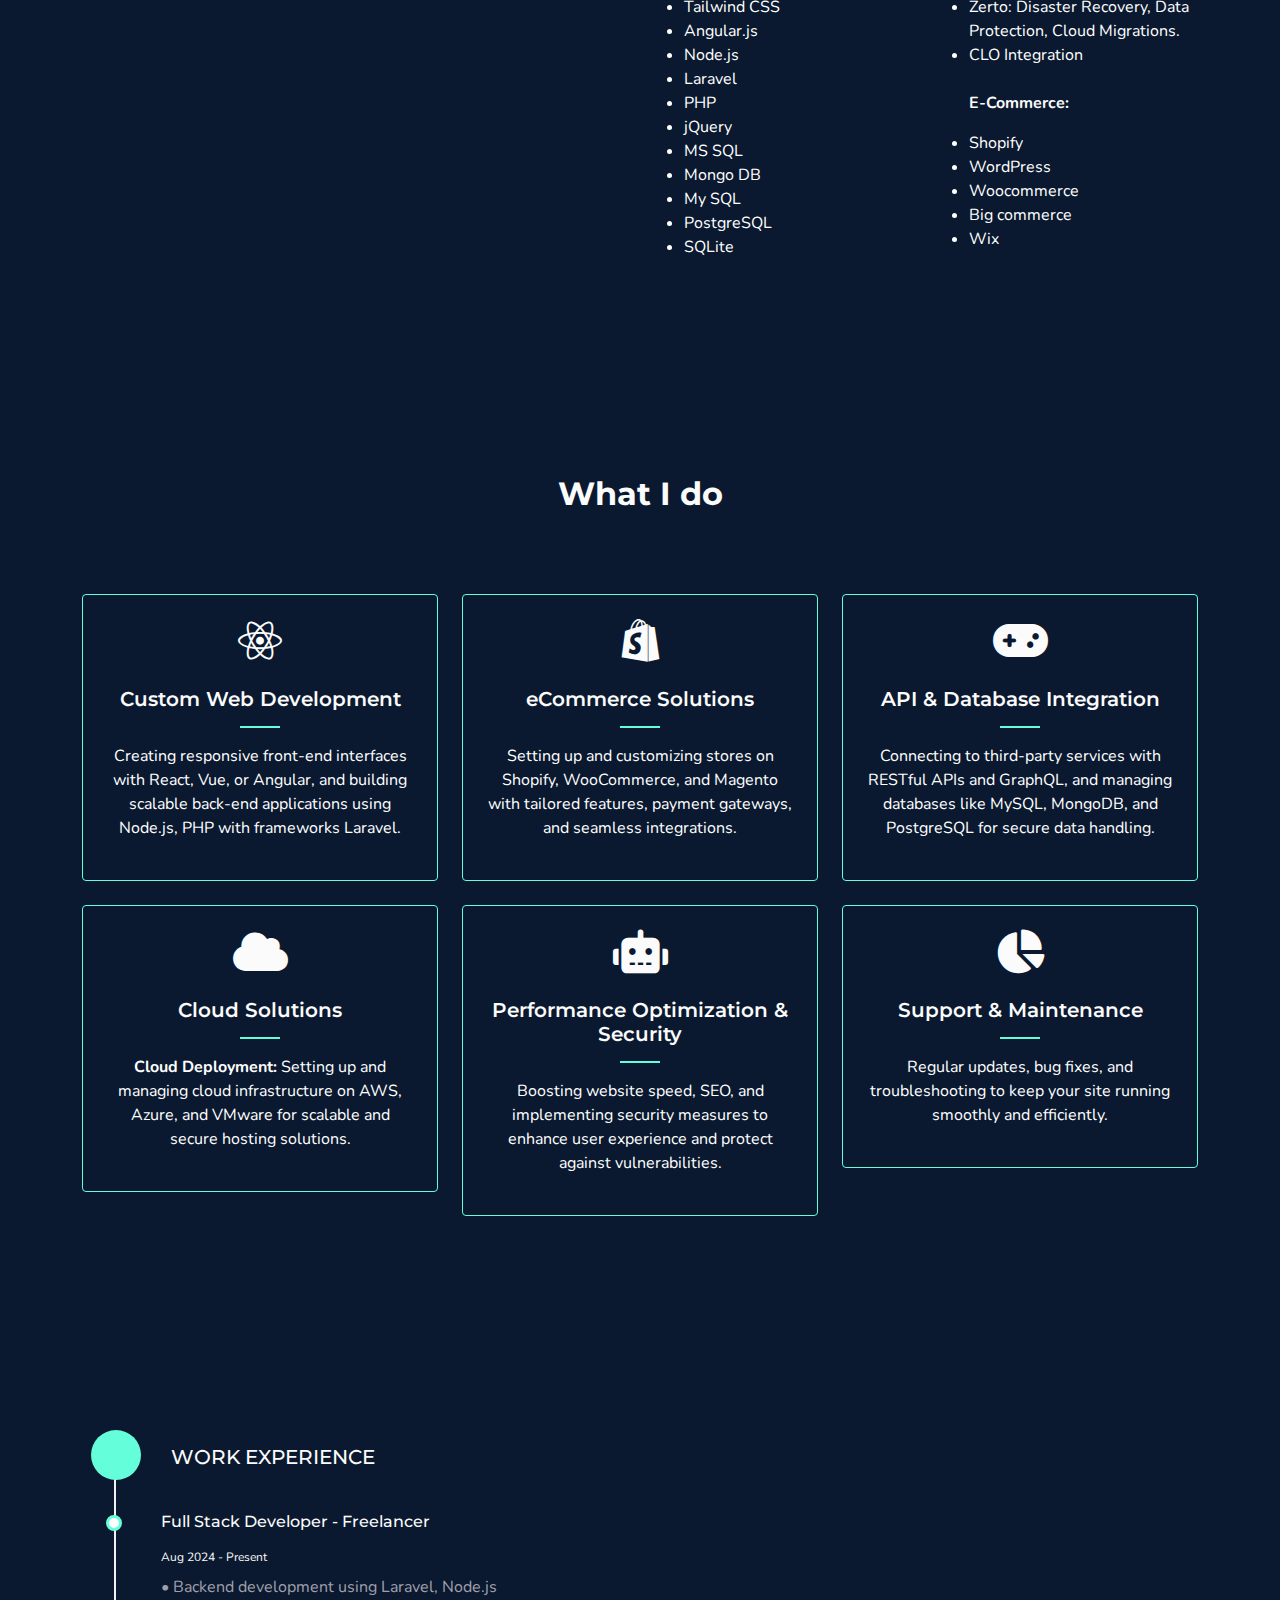
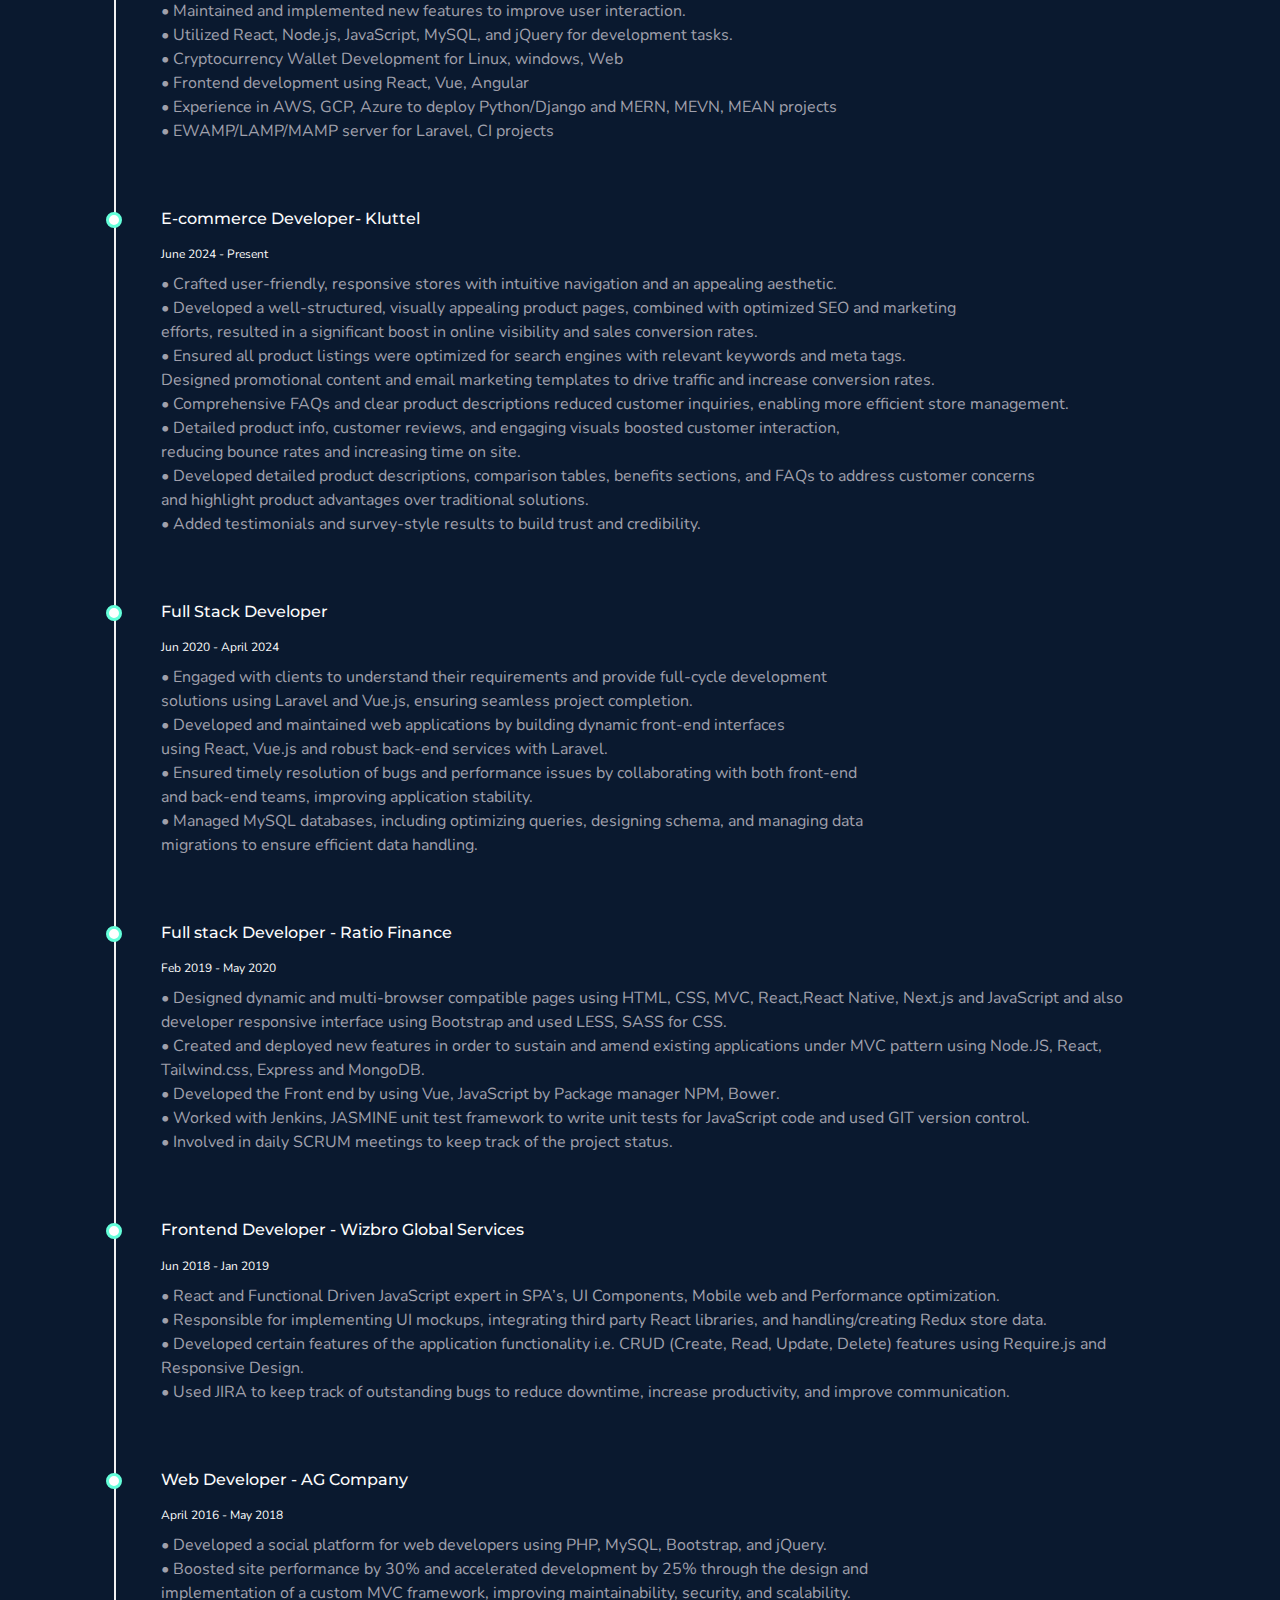
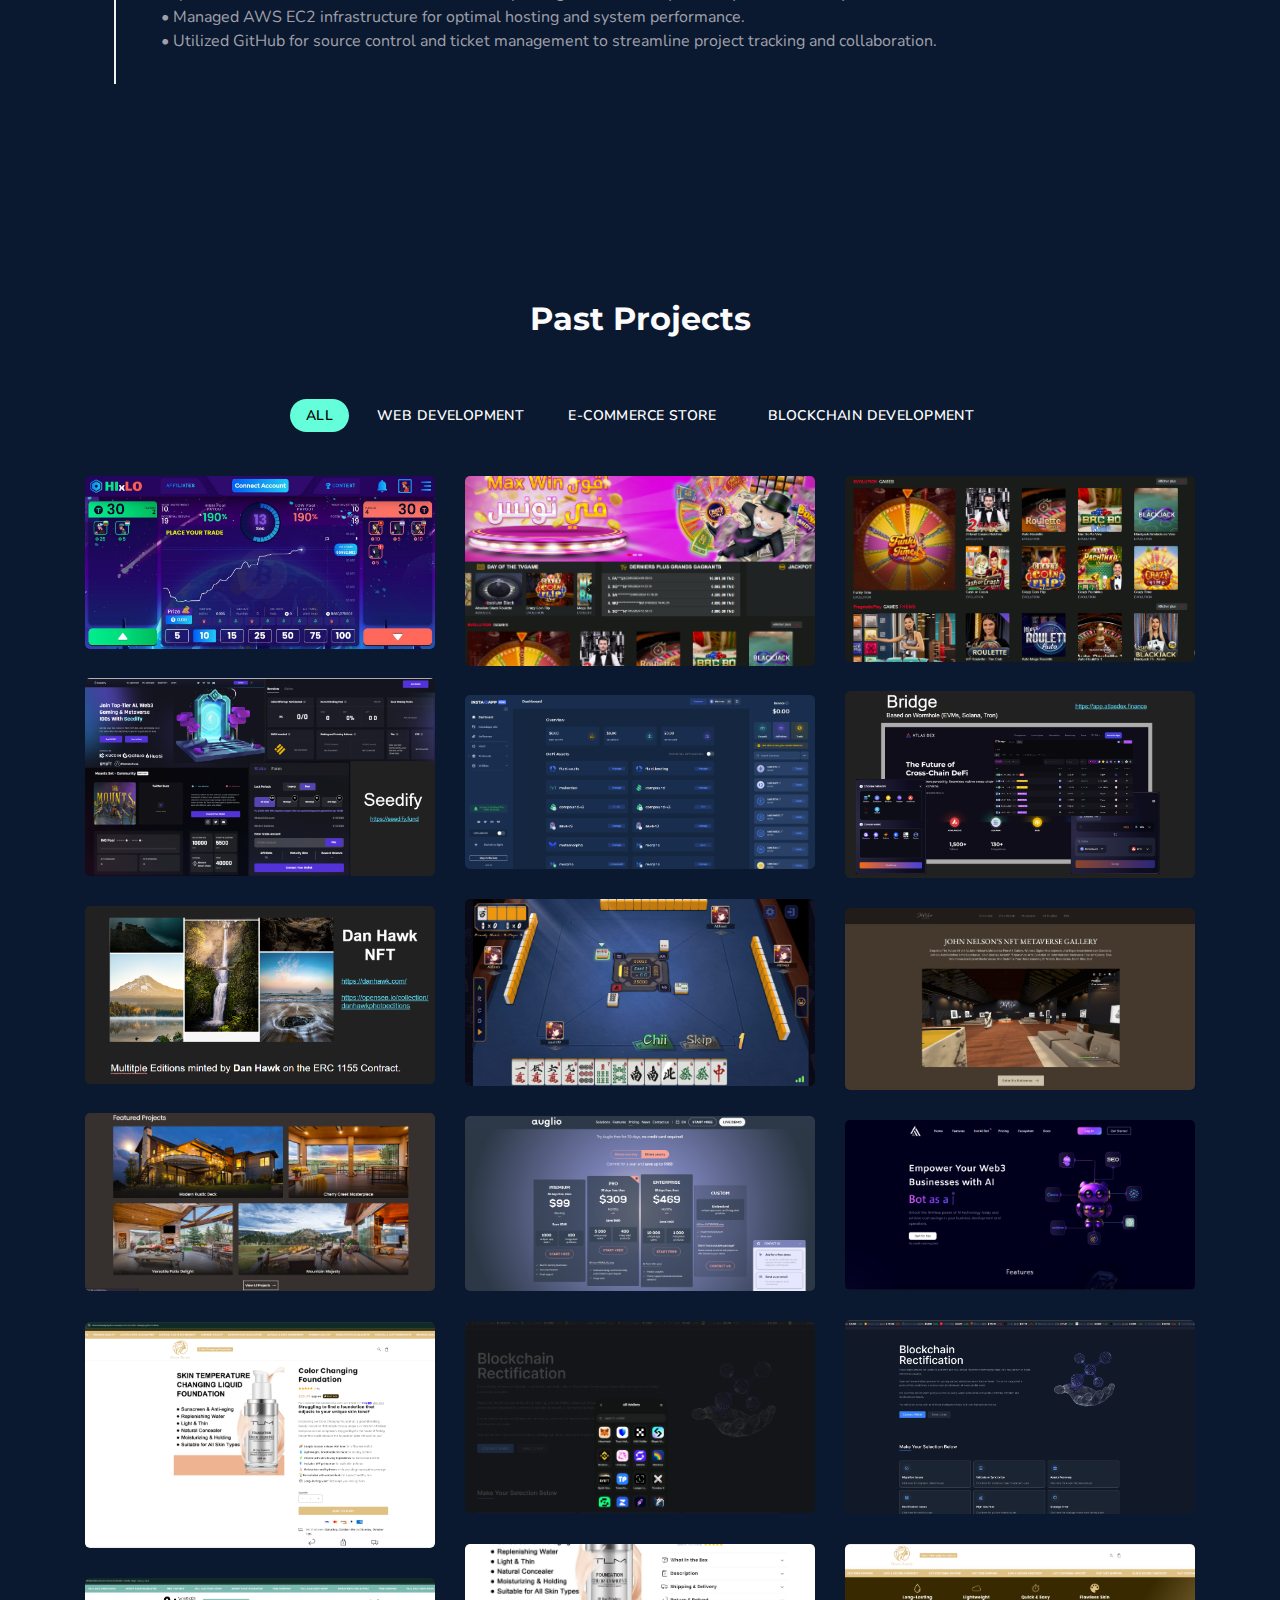
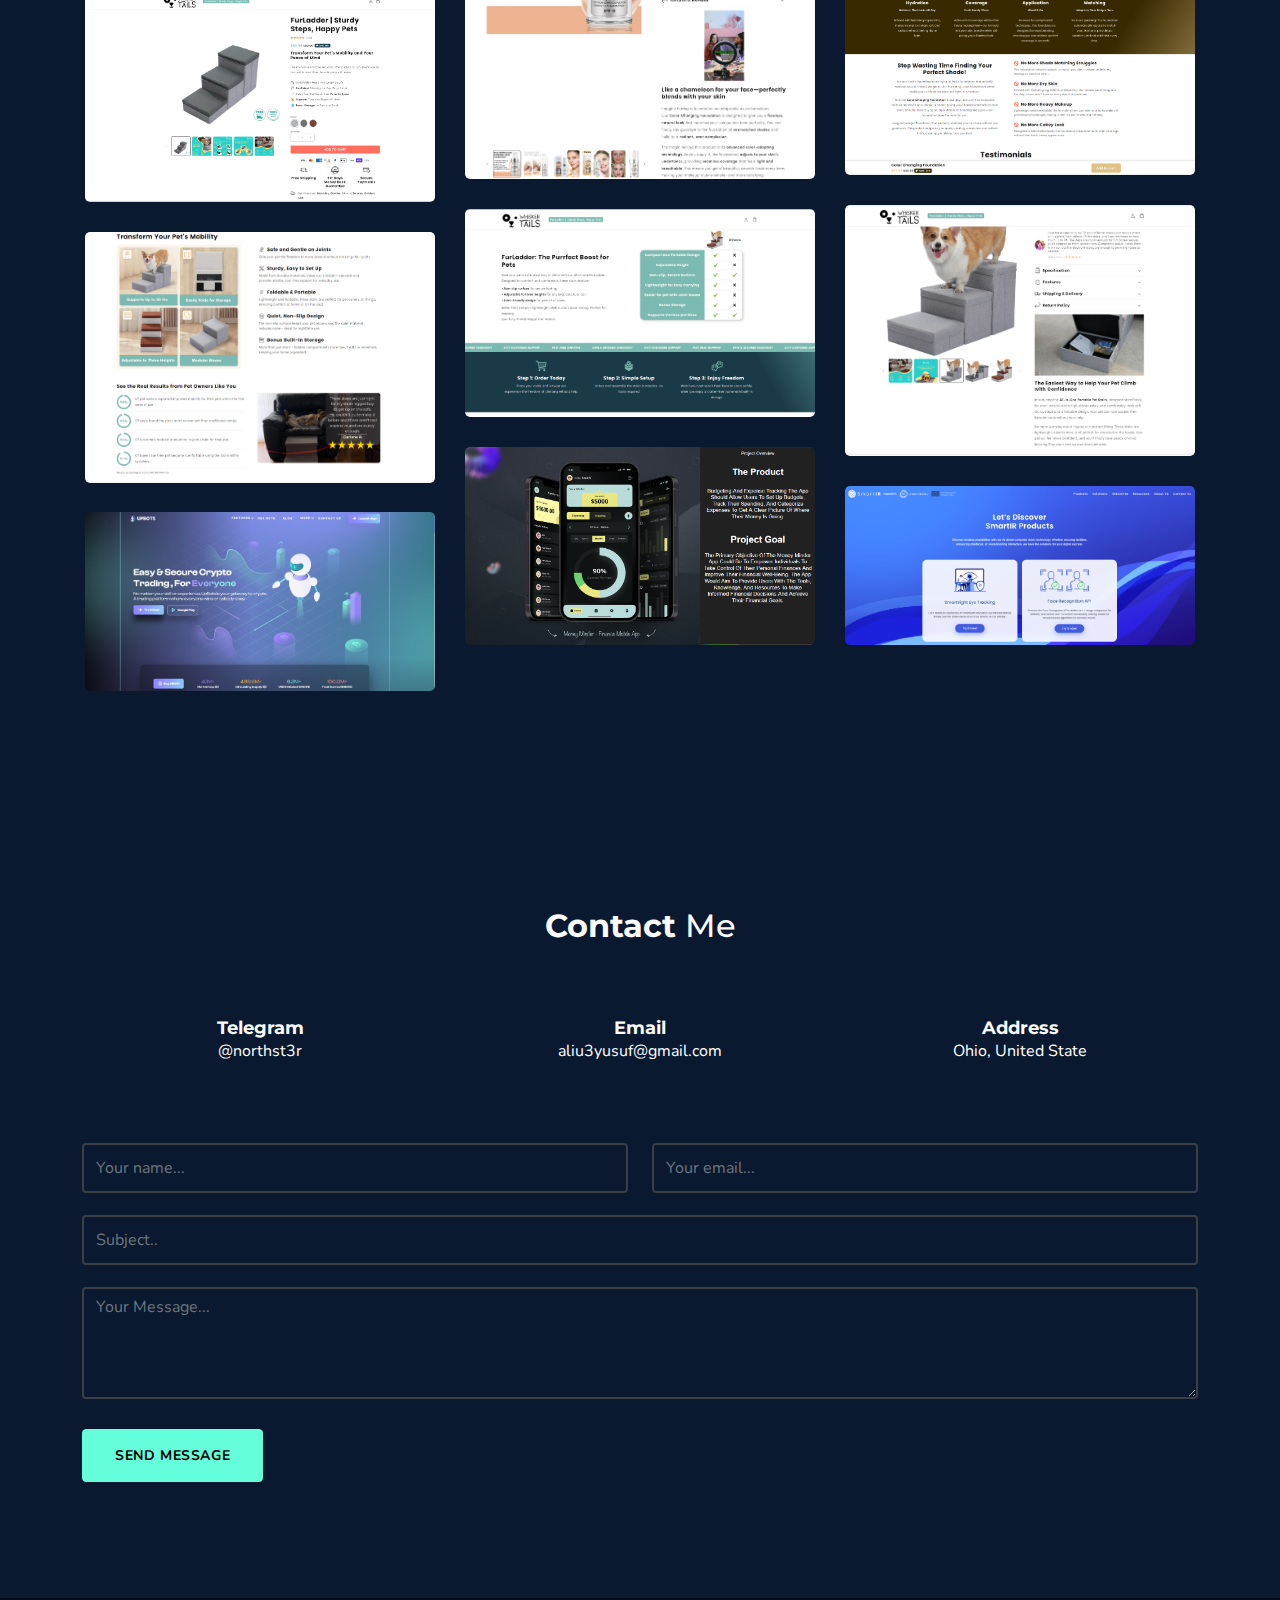
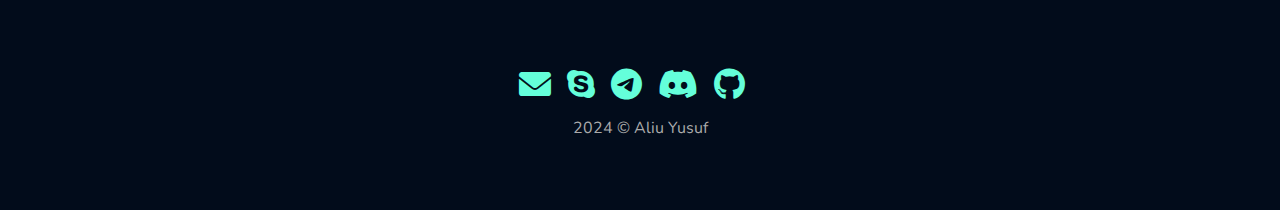
==== commit 2244082e: "update html file" ====
--- a/index.html
+++ b/index.html
@@ -1511,29 +1511,7 @@
       aria-expanded="false"
       style="transform: translate(1150px, 7px)"
     ></div>
-    <script type="module">
-      // Import the functions you need from the SDKs you need
-      import { initializeApp } from "https://www.gstatic.com/firebasejs/10.13.2/firebase-app.js";
-      import { getAnalytics } from "https://www.gstatic.com/firebasejs/10.13.2/firebase-analytics.js";
-      // TODO: Add SDKs for Firebase products that you want to use
-      // https://firebase.google.com/docs/web/setup#available-libraries
-    
-      // Your web app's Firebase configuration
-      // For Firebase JS SDK v7.20.0 and later, measurementId is optional
-      const firebaseConfig = {
-        apiKey: "AIzaSyDjXSDBLJcxeucQ1PelcjSZFnhoVhToIac",
-        authDomain: "hammedibrahim-3d583.firebaseapp.com",
-        projectId: "hammedibrahim-3d583",
-        storageBucket: "hammedibrahim-3d583.appspot.com",
-        messagingSenderId: "412252026164",
-        appId: "1:412252026164:web:ab97734d80563466316161",
-        measurementId: "G-418S4LZTXF"
-      };
-    
-      // Initialize Firebase
-      const app = initializeApp(firebaseConfig);
-      const analytics = getAnalytics(app);
-    </script>
+   
   </body>
 
 
